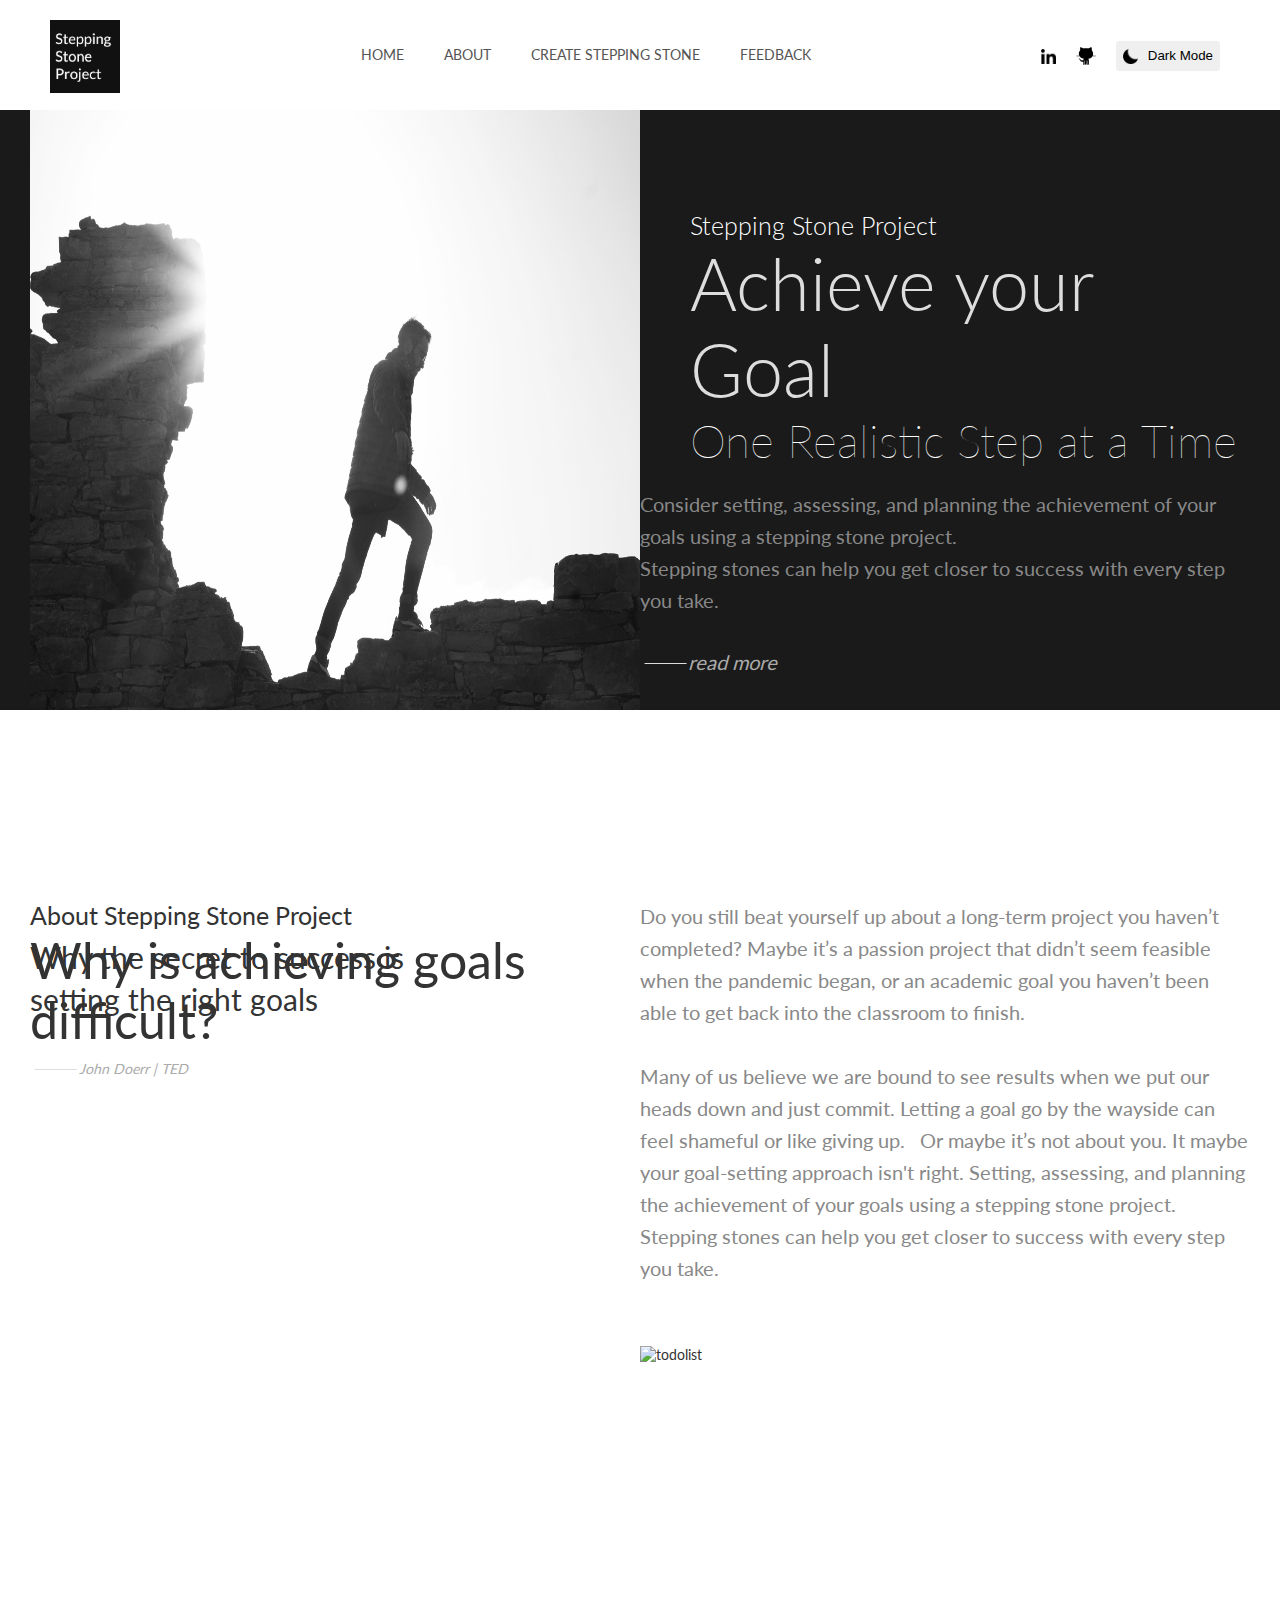
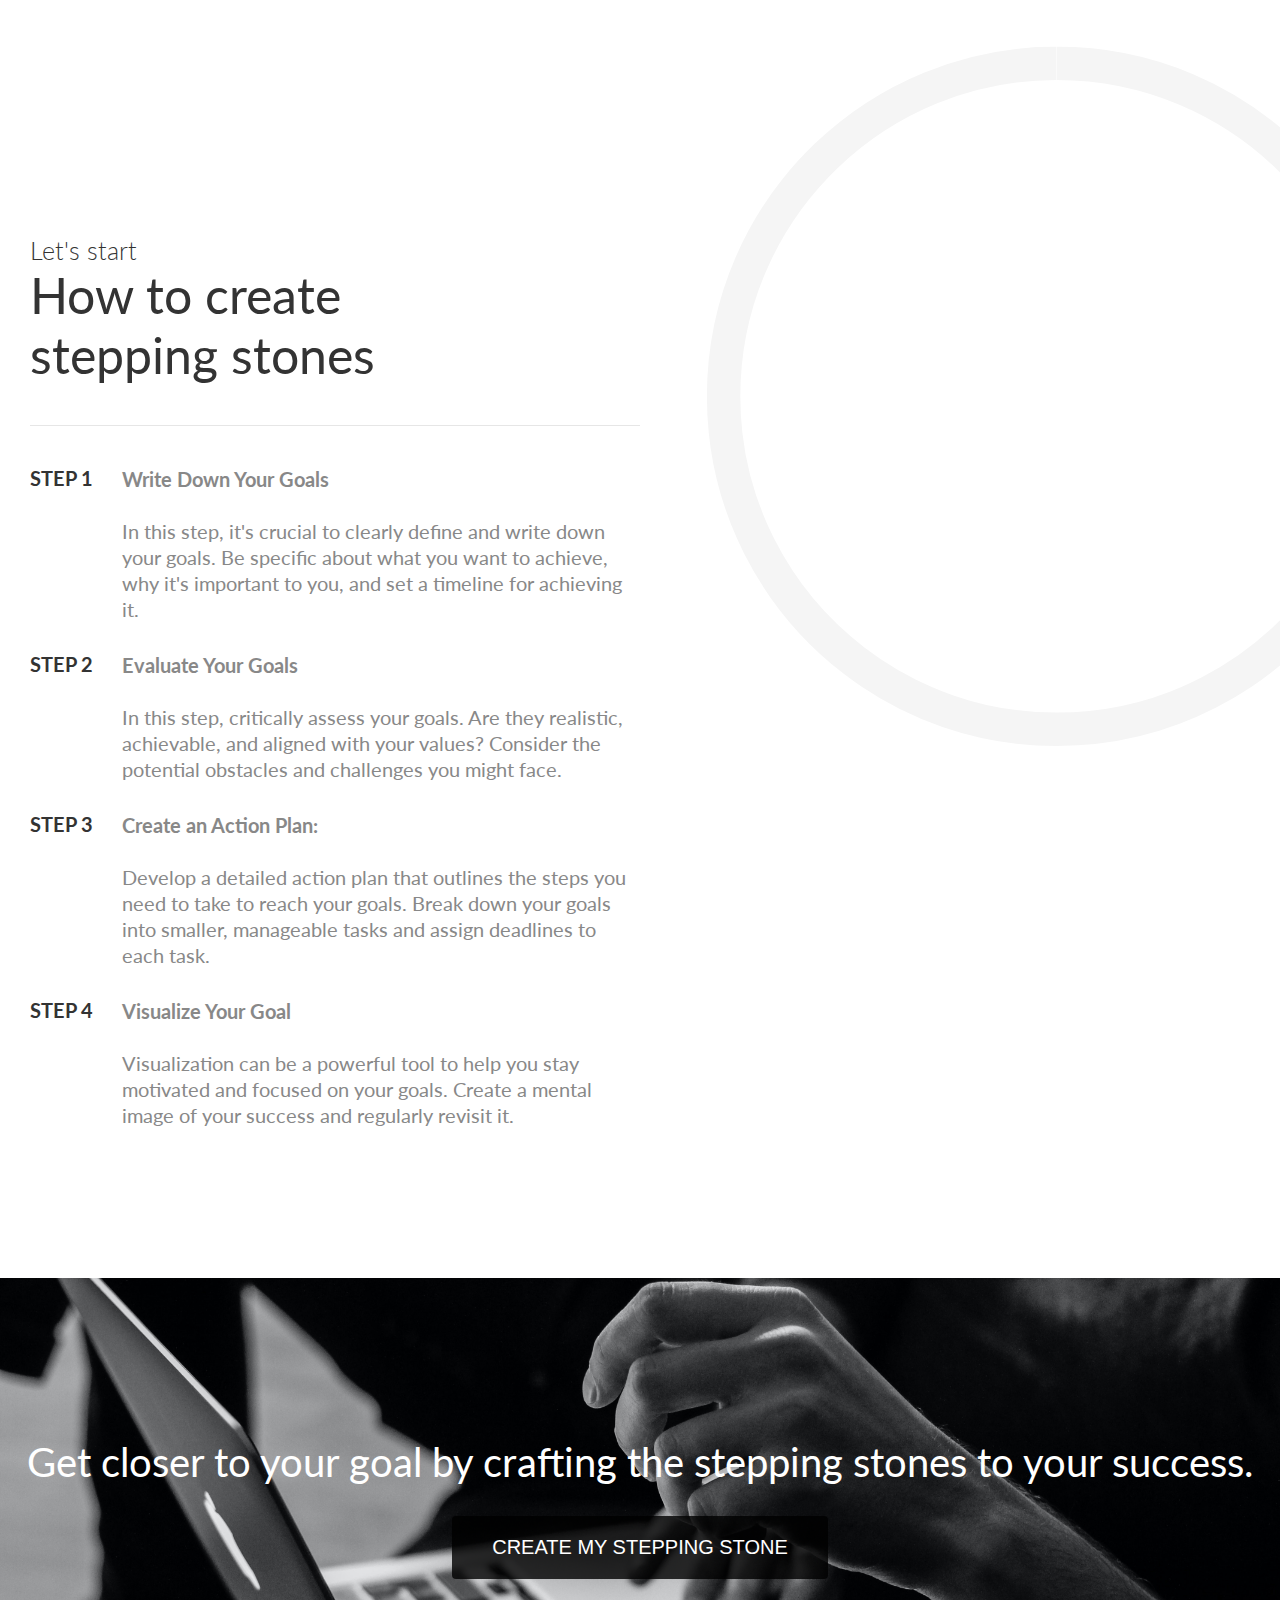
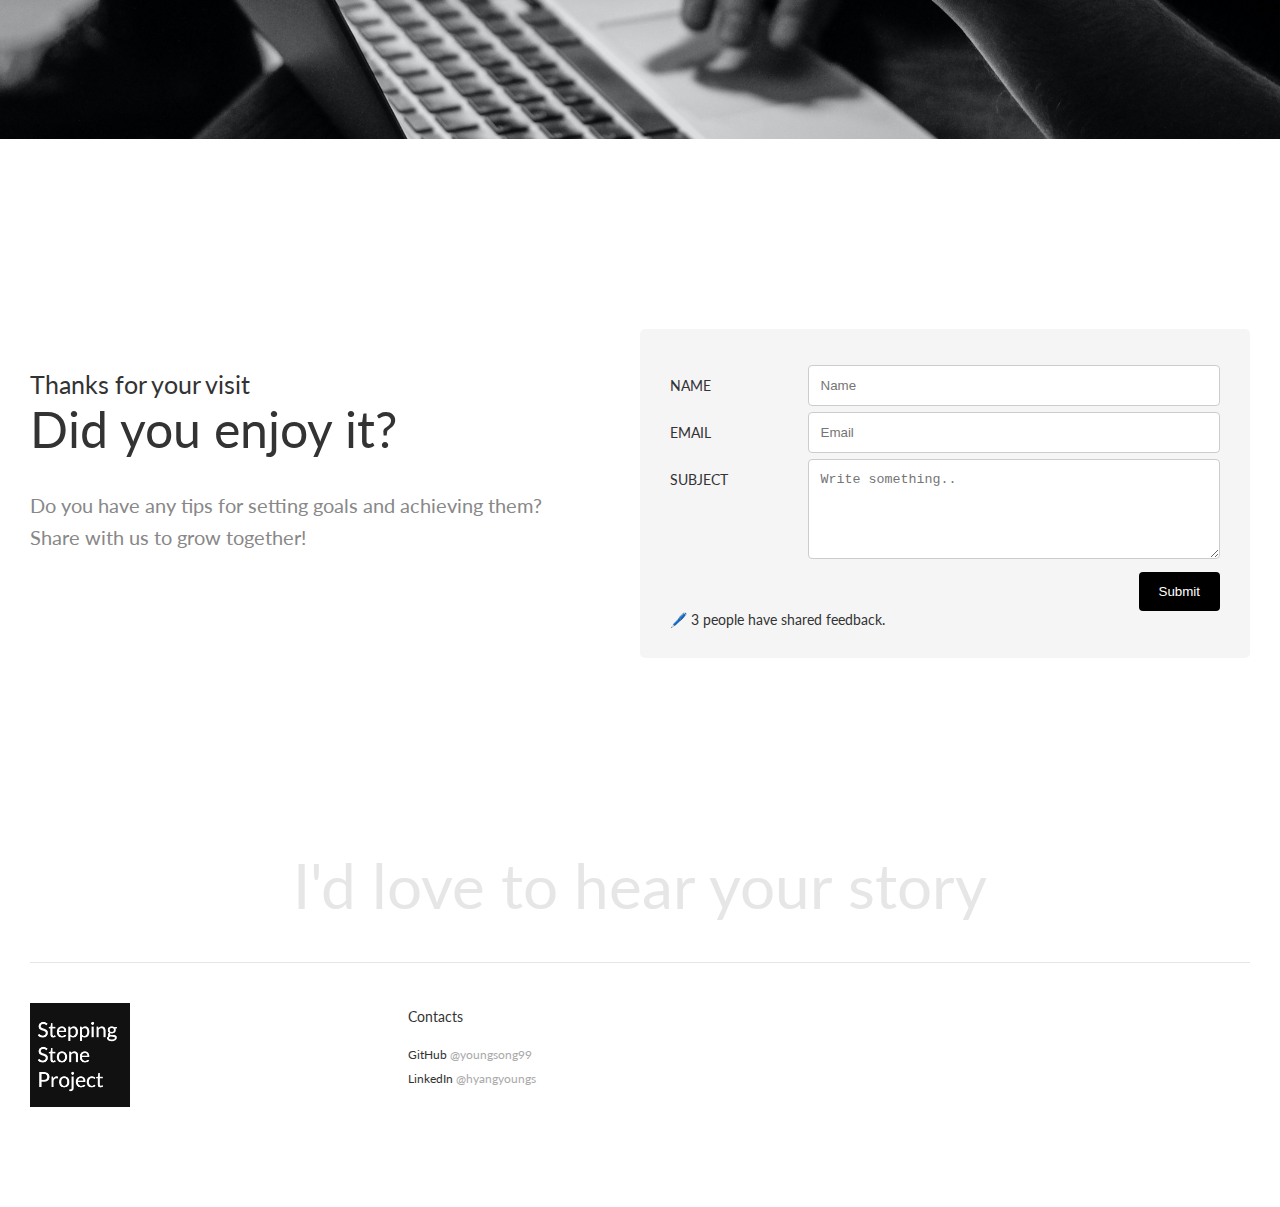
==== index.html @ 335b7ae8 "first commit" ====
<!DOCTYPE html>
<html lang="en">

<head>
    <meta charset="UTF-8">
    <title>Stepping Stone Project</title>
    <!-- CSS -->
    <link rel="stylesheet" href="css/main.css">
    <!-- script -->
    <script src="js/index.js"></script>
</head>

<body>
<div class="wrap">
    <!--header-->
    <header>
        <div class="innerHeader">
            <div class="logo">
                <a href="index.html"><img src="img/logo.png" alt="logo" width="70"></a>
            </div>
            <nav class="mainMenu">
                <span class="bar"></span>
                <ul class="gnb">
                    <li><a href="index.html">HOME</a></li>
                    <li><a href="#about">ABOUT</a></li>
                    <li><a href="#create">CREATE STEPPING STONE</a></li>
                    <li><a href="#feedback">FEEDBACK</a></li>
                </ul>
                <ul class="sns">
                    <li><a href="#"><img id="linkedin" src="img/linkedin.png" alt="linkedIn" width="15"></a></li>
                    <li><a href="#"><img id="github" src="img/git.png" alt="github" width="20"></a></li>
                    <li><a href="#"><button id="theme-button"><img src="img/darkmode.png" alt="darkmode" width="15"><span
                            id="mode-text">Dark Mode </span></button></a></li>
                </ul>
            </nav>
        </div>
    </header>
    <!--contents-->
    <section class="visual">
        <div class="mainImg">
            <p class="img animate" data-animate="motion"><img src="img/mainVisual.jpg" alt="mainImg" height="600"></p>
        </div>
        <div class="mainTxt">
            <h2 class="tit en animate" data-animate="motion">
                <span class="en_s">Stepping Stone Project</span>
                <span class="gray">Achieve your Goal</span>
                <span>One Realistic Step at a Time</span>
            </h2>
            <div class="txt animate" data-animate="motion">
                <p>Consider setting, assessing, and planning the achievement of your goals using a stepping stone project.
                    <br>Stepping stones can help you get closer to success with every step you take.
                </p>
                <p><b><a href="#about" class="moreBtn">read more</a></b></p>
            </div>
        </div>
    </section>
    <section class="service">
        <div id="about"></div>
        <div class="inner">
            <div class="box">
                <h2 class="tit en animate" data-animate="motion">
                    <span class="en_s"><b>About Stepping Stone Project</b></span>
                    <span><b>Why is achieving goals difficult?</b></span>
                </h2>
            </div>
            <div class="box">
                <div class="txt">
                    <p>Do you still beat yourself up about a long-term project you haven’t completed? Maybe it’s a passion
                        project that didn’t seem feasible when the pandemic began, or an academic goal you haven’t been able to
                        get back into the classroom to finish.
                        <br><br>Many of us believe we are bound to see results when we put our heads down and just commit. Letting
                        a goal go by the wayside can feel shameful or like giving up.   Or maybe it’s not about you. It maybe your
                        goal-setting approach isn't right. Setting, assessing, and planning the achievement of your goals using a
                        stepping stone project. Stepping stones can help you get closer to success with every step you take.
                    </p>
                </div>
                <p class="img animate" data-animate="motion"><img src="img/img_02.jpg" alt="todolist" height="950"></p>
            </div>
            <div class="box design">
                <h2 class="tit en animate" data-animate="motion">
                    <span><b>Why the secret to success is <br>setting the right goals</b></span>
                </h2>
                <a href="https://www.youtube.com/embed/L4N1q4RNi9I?si=f7ZIdAKhg1vjDWUr" class="moreBtn">John Doerr | TED</a>
                <p class="img animate" data-animate="motion"><iframe width="560" height="315"
                                                                     src="https://www.youtube.com/embed/L4N1q4RNi9I?si=f7ZIdAKhg1vjDWUr" title="YouTube video player"
                                                                     frameborder="0"
                                                                     allow="accelerometer; autoplay; clipboard-write; encrypted-media; gyroscope; picture-in-picture; web-share"
                                                                     allowfullscreen></iframe></p>
            </div>
        </div>
    </section>
    <section class="journal">
        <div id="create"></div>
        <div class="circleBox animate" data-animate="motion">
            <svg class="svgAni" version="1.1" xmlns="http://www.w3.org/2000/svg" xmlns:xlink="http://www.w3.org/1999/xlink"
                 x="0px" y="0px" width="700px" height="700px" viewBox="0 0 523.421 523.104"
                 enable-background="new 0 0 523.421 523.104" xml:space="preserve">
          <path d="M510.844,261.637
                c0,69.277-28.291,131.946-73.95,177.084c-44.978,44.464-106.809,71.916-175.05,71.916c-55.662,0-107.058-18.264-148.522-49.125
                C52.343,416.126,12.843,343.494,12.843,261.637c0-56.924,19.102-109.387,51.245-151.329
                c45.509-59.381,117.161-97.671,197.755-97.671c70.752,0,134.612,29.51,179.944,76.893
                C484.565,134.242,510.844,194.871,510.844,261.637z" />
        </svg>
        </div>
        <div class="inner">
            <div class="box">
                <h2 class="tit en animate" data-animate="motion">
                    <span class="en_s">Let's start</span>
                    <span><b>How to create <br> stepping stones</b></span>
                </h2>
                <ul>
                    <li>
                        <h3>STEP 1</h3>
                        <p><b>Write Down Your Goals</b><br><br>
                            In this step, it's crucial to clearly define and write down your goals. Be specific about what you want
                            to achieve, why it's important to you, and set a timeline for achieving it.<br>
                    </li>
                    <li>
                        <h3>STEP 2</h3>
                        <p><b> Evaluate Your Goals</b><br><br>
                            In this step, critically assess your goals. Are they realistic, achievable, and aligned with your
                            values? Consider the potential obstacles and challenges you might face.<br>
                    </li>
                    <li>
                        <h3>STEP 3</h3>
                        <p><b> Create an Action Plan:</b><br><br>
                            Develop a detailed action plan that outlines the steps you need to take to reach your goals. Break down
                            your goals into smaller, manageable tasks and assign deadlines to each task.<br>
                    </li>
                    <li>
                        <h3>STEP 4</h3>
                        <p><b> Visualize Your Goal</b><br><br>
                            Visualization can be a powerful tool to help you stay motivated and focused on your goals. Create a
                            mental image of your success and regularly revisit it.</p>
                    </li>
                </ul>
            </div>
            <div class="box">
                <p class="img animate" data-animate="motion"><img src="img/start.jpg" width="500" alt=""></p>
            </div>
        </div>
    </section>
    <section class="customer">
        <h2 class="tit en animate" data-animate="motion"><span><b>Get closer to your goal by crafting the stepping stones
            to your success.</b></span></h2>
        <a href="#"><button class="button black"><span>CREATE MY STEPPING STONE</span></button></a>
    </section>
    <section class="team">
        <div id="feedback"></div>
        <div class="inner">
            <div class="box">
                <h2 class="tit en animate" data-animate="motion">
                    <span class="en_s"><b>Thanks for your visit </b></span>
                    <span><b>Did you enjoy it?</b></span>
                </h2>
                <div class="txt">
                    <p>Do you have any tips for setting goals and achieving them?<br> Share with us to grow together!</p>
                </div>
            </div>
            <div class="box petition-container">
                <div class="container">
                    <form id="sign-petition" title="sign-petition">
                        <div class="row">
                            <div class="col-25">
                                <label for="name">NAME</label>
                            </div>
                            <div class="col-75">
                                <input type="text" id="name" name="name" placeholder="Name">
                            </div>
                        </div>
                        <div class="row">
                            <div class="col-25">
                                <label for="email">EMAIL</label>
                            </div>
                            <div class="col-75">
                                <input type="text" id="email" name="email" placeholder="Email">
                                <span id="email-error" class="error-message"></span>
                            </div>
                        </div>
                        <div class="row">
                            <div class="col-25">
                                <label for="subject">SUBJECT</label>
                            </div>
                            <div class="col-75">
                                <textarea id="subject" name="subject" placeholder="Write something.." style="height:100px"></textarea>
                            </div>
                        </div>
                        <div class="row">
                            <input id="sign-now-button" type="submit" value="Submit">
                        </div>
                    </form>
                    <div class="signatures">
                        <p></p>
                    </div>
                </div>
            </div>
        </div>
    </section>
    <footer>
        <div class="top">
            <h2 class="tit en animate" data-animate="motion">
                <span><b>I'd love to hear your story</b></span>
            </h2>
        </div>
        <div class="bottom en">
            <ul>
                <li><img src="img/logo.png" width="100"></li>
                <li>
                    <b>Contacts</b><br>
                    <b>GitHub</b> @youngsong99<br>
                    <b>LinkedIn</b> @hyangyoungs<br>
                </li>
            </ul>
        </div>
    </footer>
</div>
</body>

</html>
---- css/main.css ----
@charset "UTF-8";
@import url('https://fonts.googleapis.com/css2?family=Lato:wght@100;300;400;700&display=swap');

/*reset*/
* {margin: 0;padding: 0;}
html, body, div, span, applet, object, iframe, h1, h2, h3, h4, h5, h6, p, blockquote, pre, a, abbr, acronym, address, big, cite, code, del, dfn, em, font, img, ins, kbd, q, s, samp, small, strike, strong, sub, sup, tt, var, b, u, i, center, dl, dt, dd, ol, ul, li, fieldset, form, label, legend, table, tbody, tfoot, thead, tr, th, td{margin:0;padding:0;}
h1, h2, h3, h4, h5, h6 {font-weight: 300; font-size: inherit;}
a {color: inherit; text-decoration: inherit;}
img {vertical-align: middle;}
a img {border: none;}
li {list-style: none;}
address, em, i {font-style: normal;}


/*Layout*/
body {font-family: 'Lato', sans-serif; font-size: 14px; color: #333; }
.wrap {overflow: hidden}
.en {font-family:'Lato',sans-serif;}
.en_s {font-family: 'Lato', cursive;}

/*darkMode*/
.dark-mode {
    background-color: #333;
    color: #fff;
}
.dark-mode form{
    color: #000;
}
.dark-mode .signatures{
    color: #000;
}

/*header*/
.innerHeader {max-width: 1720px; height: 110px; line-height: 110px;  margin:auto;}
.innerHeader .logo {float: left; margin-left: 20px;}
.innerHeader .logo a{display: block; width: 100%; height: 100%;}

/*gnb + sns*/
.innerHeader .mainMenu {float: right; overflow: hidden; position: relative;}
span.bar {position: absolute; left: 0; bottom: 40px; width:0; height: 3px; background: #e7e7e7; transition: all 0.4s; }

/*gnb*/
.innerHeader .mainMenu .gnb {float: left;}
.innerHeader .mainMenu .gnb li {float: left; margin:0 20px;}
.innerHeader .mainMenu .gnb li a {display: block; width: 100%; height: 100%; color:#555;}
.dark-mode .innerHeader .mainMenu .gnb li a {display: block; width: 100%; height: 100%; color:#fff;}
#theme-button {padding: 7px; border-radius:3px }
#theme-button img {margin-right: 10px;}


/*sns*/
.innerHeader .mainMenu .sns {float: left; margin-left: 300px; margin-right: 20px;}
.innerHeader .mainMenu .sns li {float: left;}
.innerHeader .mainMenu .sns li a {display: block; width: 100%; height: 100%; padding: 0 10px;}

/*section.visual*/
section.visual {max-width: 1720px; margin: auto; overflow: hidden; background-color: #1a1a1a; color: #fff;}
section.visual .mainImg {float: left; width: 50%;}
section.visual .mainImg img{width: 100%;}
section.visual .mainTxt {float: left; width: 50%; margin-top: 180px; }
section.visual .mainTxt .tit {font-size: 48px; padding-left: 50px}
section.visual .mainTxt .txt {padding: 50px 0 0 50px;}

/*타이틀, 텍스트, 더보기 버튼 공통 클래스*/
.tit {font-size: 50px; line-height: 1.2; font-weight: lighter;}
.tit span {display: block;}
.tit span b{font-weight: normal;}
.tit span.en_s {font-size: 25px; font-weight: 300;}
.tit span.gray {color:#ddd; font-size: 72px; font-weight: 300;}
.txt p{color: #888; line-height: 1.6; margin-bottom: 10px; font-size: 20px}
.txt p b {font-weight: normal;}
.moreBtn {display: inline-block; color: #aaa; position: relative; padding-left: 45px; margin-top: 20px; transform: skewX(-15deg) translateX(5px); transition: all 0.15s;}
.moreBtn:before {content: ''; width: 42px; height: 1px; background: #ddd; position: absolute; left: 0; top:54%;}
.moreBtn:hover, .moreBtn:focus {transform: skewX(0deg) translateX(0px); font-weight: bold; transition: all 0.3s;}

/*button */
button {border: none; padding: 2px}
.black {color:white; background-color: rgb(0,0,0,0.8); padding: 20px 40px; margin-top: 20px; border-radius: 4px; border:none; font-size: 20px;}
.button span {
    cursor: pointer;
    display: inline-block;
    position: relative;
    transition: 0.5s;
}

.button span:after {
    content: '\00bb';
    position: absolute;
    opacity: 0;
    top: 0;
    right: -20px;
    transition: 0.5s;
}

.button:hover span {
    padding-right: 25px;
}

.button:hover span:after {
    opacity: 1;
    right: 0;
}

/* form */
input[type=text], select, textarea{
    width: 100%;
    padding: 12px;
    border: 1px solid #ccc;
    border-radius: 4px;
    box-sizing: border-box;
    resize: vertical;
}


/* Style the label to display next to the inputs */
label {
    padding: 12px 12px 12px 0;
    display: inline-block;
}

/* Style the submit button */
input[type=submit] {
    background-color: black;
    margin-top: 10px;
    color: white;
    padding: 12px 20px;
    border: none;
    border-radius: 4px;
    cursor: pointer;
    float: right;
}

/* Style the container */
.container {
    border-radius: 5px;
    background-color: #f5f5f5;
    padding: 30px;
}

/* Floating column for labels: 25% width */
.col-25 {
    float: left;
    width: 25%;
    margin-top: 6px;
}

/* Floating column for inputs: 75% width */
.col-75 {
    float: left;
    width: 75%;
    margin-top: 6px;
}

/* Clear floats after the columns */
.row:after {
    content: "";
    display: table;
    clear: both;
}

/* Responsive layout - when the screen is less than 600px wide, make the two columns stack on top of each other instead of next to each other */
@media screen and (max-width: 600px) {
    .col-25, .col-75, input[type=submit] {
        width: 100%;
        margin-top: 0;
    }
}

/*error modal*/
.modal {
    display: none;
    position: fixed;
    z-index: 1;
    left: 0;
    top: 0;
    width: 100%;
    height: 100%;
    background-color: rgba(0,0,0,0.4);
}

.modal-content {
    background-color: #fefefe;
    margin: 15% auto;
    padding: 20px;
    border: 1px solid #888;
    width: 80%;
}

.close {
    color: #aaa;
    float: right;
    font-size: 28px;
    font-weight: bold;
}

.close:hover,
.close:focus {
    color: black;
    text-decoration: none;
    cursor: pointer;
}





/*section안에  .inner(공통 넓이 가이드) .box(플루트)*/
section .inner {width: 1320px; margin:auto; overflow: hidden;}
section .inner .box {float: left; width: 50%;}

/*section.journal*/
section.journal {position: relative; padding: 190px 0 120px;}
section.journal .scroll {text-transform: uppercase; position:absolute; left: 50%;transform: translateX(-50%); top:-20px; font-size: 10px;letter-spacing: 5px; writing-mode: vertical-rl; padding-top: 90px; }
section.journal .scroll:before {content: ''; position: absolute; height: 75px; width: 1px; background: #333; top:0; left: 6px;}
section.journal .inner .box .img {padding-top: 100px; float:right;}
section.journal .inner .box .tit {margin-bottom: 40px;}
section.journal .inner .box ul {border-top: 1px solid #e6e6e6; padding-top: 40px;}
section.journal .inner .box ul li {margin-bottom: 30px; overflow: hidden;}
section.journal .inner .box ul li h3{ float: left; width: 15%; font-size: 20px; font-weight: bold;}
section.journal .inner .box ul li p {float: left; width: 85%; color: #888; font-size: 20px; line-height: 130%}

/*section.service*/
section.service {padding: 190px 0;}
section.service .inner {}
section.service .inner .box .img {margin-top: 60px;}
section.service .inner .box.design {width: 45%; margin-top: -40%; padding-top: 60px; border-top: 1px solid #c4e5ea;}
section.service .inner .box.design .tit {font-size: 30px; line-height: 1.4;margin-bottom: 20px;}

/*section.customer*/
section.customer {padding: 160px; text-align: center; background: url(../img/img_04.jpg) no-repeat center/cover; }
section.customer .tit {color: #fff; font-size: 40px; margin-bottom: 10px;}
section.customer .txt {color:#777;}

/*section.team*/
section.team {padding: 190px 0; position: relative;}
section.team .inner .box.left {text-align: right; padding-right: 80px; box-sizing: border-box;}
section.team .inner .box .tit {margin-top:40px; }
section.team .inner .box .img{margin-top: 100px;}
section.team .inner .box .txt {margin: 30px 0;}

/*footer*/
.dark-mode footer { color: #fff}
footer {width: 1320px; margin: auto;}
footer .top .tit {color: #e6e6e6; font-size: 62px; text-align: center; margin-bottom: 40px;}
footer .bottom {border-top: 1px solid #e6e6e6; padding: 40px 0 100px;}
footer .bottom ul {overflow: hidden;}
footer .bottom ul li {float: left; width: 23%; color: #aaa; font-size: 12px; line-height: 2;}
.dark-mode footer .bottom ul li {float: left; width: 23%; color: #fff; font-size: 12px; line-height: 2;}
footer .bottom ul li:nth-child(1) {width: 31%; font-size: 28px; color: #000; line-height: 1.1;}
.dark-mode footer .bottom ul li:nth-child(1) {width: 31%; font-size: 28px; color: #fff; line-height: 1.1;}
footer .bottom ul li b{color: #333; font-weight: normal;}
.dark-mode footer .bottom ul li b{color: #ccc; font-weight: normal;}
footer .bottom ul li b:nth-child(1) { display: inline-block; margin-bottom: 12px; font-size: 14px; color:#333;}
.dark-mode footer .bottom ul li b:nth-child(1) { display: inline-block; margin-bottom: 12px; font-size: 14px; color:#fff;}

/*circleBox SVG*/
.circleBox  {display: block; transform: rotate(-90deg);}
.circleBox .svgAni path {fill:none; stroke: #f5f5f5; stroke-width: 25; stroke-dasharray:1564; stroke-dashoffset: 0; }
section.journal .circleBox {width:700px; position:absolute; right: 13%; top:100px; z-index: -1;}
section.team .circleBox {width:700px; position:absolute; top:-50px; left: 20%; z-index: -1;}

/*SVG 애니메이션*/
.circleBox.motion .svgAni path {animation-name : dash; animation-duration: 1.5s;}
@keyframes dash {0% {stroke-dashoffset: 1564;} 100%{stroke-dashoffset: 0;}}

/*공통 .tit 애니메이션 */
.tit.motion span{transform: translate3d(0,0,0)skewY(0deg);overflow: hidden;}
.tit.motion span b{display:block; animation-name: textAni; animation-duration: 1.3s;}
@keyframes textAni {
    0%{opacity: 0;}
    30%{opacity: 0; transform: translate3d(0,40px,0)skewY(8deg); transform-origin: top left;}
}

/*visual .txt애니*/
.txt.motion p {transform: translate3d(0,0,0)skewY(0deg); overflow: hidden;}
.txt.motion p b { display: block; animation-name: textAni; animation-duration:2s; }

/*이미지 애니메이션*/
.img.motion {position: relative; animation-name: imgAni; animation-duration: 1s;}
@keyframes imgAni {
    0%{transform: translateY(50px);}
}
.img.motion:after {content: ''; width: 100%; height: 0%; background: #fff; position: absolute; top:0; left: 0; animation-name: mask; animation-duration: 1.2s;}
@keyframes mask {
    0%{height: 90%;}
}

section.team .img.motion:after {display: none;}

/*section.service 배경색 애니*/
body{transition: all 0.4s;}
body.on { background: #e8fcff; transition: all 0.4s;}
section.service .img.motion:after { background: #e8fcff; }


/*menuOpen*/
.menuOpen button:focus {outline: none;}
.menuOpen button.open {background:none; border:none; position: fixed; z-index: 100; right:0; top:50%; transform: translateY(-50%); padding: 30px 22px;box-sizing: border-box;}
.menuOpen button.open:before {content: ''; width: 100%; height: 100%; background: #f5f5f5; position: absolute; right: -100px; top:0; z-index: -1; transition: all 0.5s;}
.menuOpen button.open:hover:before, .menuOpen button.open:focus:before {right: 0; cursor: pointer}
.menuOpen .menuWrap {width: 100%; height: 100vh; position: fixed; top:0; right: 0; z-index: 100; background: #eee;}
.menuOpen .menuWrap .tit {color: #ccc; position: absolute; top:50%; transform: translateY(-50%);left: 25%;font-size: 60px;}
.menuOpen .menuWrap .tit li a {display: inline-block; margin-bottom: 20px; position: relative; transition: all 0.3s;}
.menuOpen .menuWrap .tit li a:hover, .menuOpen .menuWrap .tit li a:focus {transform: translateX(30px); color: #333;}
.menuOpen .menuWrap .tit li a:after {content: ''; width: 0%; height: 2px; background: #333;position: absolute; left: 0; bottom: -5px; transition: all 0.3s;}
.menuOpen .menuWrap .tit li a:hover:after , .menuOpen .menuWrap .tit li a:focus:after {width: 100%;}

/*close버튼*/
.menuOpen .menuWrap .close:nth-child(1) {position:absolute;top:50%; transform: translateY(-50%); left:30px; }
.menuOpen .menuWrap .close.en {position: absolute; right: 50px; top:50px;font-size: 25px; border-bottom: 1px solid #888; color: #888;}

/*.menuOpen 열기작성*/
/*1.js.파일을 작성부터 합니다. 2..on클래스만들기*/
.menuOpen .menuWrap {width: 0%; transition: all 0s; transform: skewY(40deg); opacity: 0;}
.menuOpen .menuWrap.on {width: 100%; transform: skewY(0deg); transition: all 0.5s; opacity: 1; }

/*ul li애니*/
.menuOpen .menuWrap ul {display: none;}
.menuOpen .menuWrap.on ul {display: block;}

/*메뉴열었을 때 동그라미*/
.menuOpen .menuWrap.on:before {content: ''; width: 700px; height: 700px; background: #fff; position: absolute; top: 50%; transform: translateY(-50%); left: 30%; border-radius: 100%;}
.menuOpen .menuWrap.on:before {animation-name: menuWrap2; animation-duration: 1.8s;}
@keyframes menuWrap2{
    0%{opacity: 0;}
    40%{opacity: 0; transform: translateY(-50%) scale(0.5);}
}

/*반응형웹제작*/

/*pc모드*/
@media screen and (max-width:1720px){ /*1720px~1401px사이*/
    .innerHeader {max-width: 100%; padding: 0 30px; box-sizing: border-box;}
    .innerHeader .mainMenu .sns {margin-left: 200px;}
    section.visual {max-width: 100%; padding: 0 30px; box-sizing: border-box;}
    section.visual .mainTxt {margin-top: 150px;}
    section.visual .mainTxt .tit {font-size: 62px;}
}

/*1024 테블릿모드*/
@media screen and (max-width:1400px){/*1400px~1024px사이*/
    section.visual .mainTxt {margin-top: 100px;}
    section.visual .mainTxt .tit {font-size: 46px;}
    section.visual .mainTxt .txt{padding: 20px 0px 0px 0px;}
    section .inner{width: 100%; padding: 0 30px; box-sizing: border-box;}
    .img img {width:100%;}
    /*section.journal{overflow: hidden;}*/
    section.journal .scroll{display: none;}
    section.journal .circleBox{ right: -10%; top:0;}
    section.journal .inner .box .img{width: 90%;}
    section.customer {padding: 160px 0;}
    footer {width: 100%; padding: 0 30px; box-sizing: border-box;}
}

/*1024 이하 테블렛*/
@media screen and (max-width:1000px){/*768px 까지*/
    .innerHeader {height: 80px; line-height: 80px;}
    .innerHeader .mainMenu{width: 0; height: 0; opacity: 0; display: none;}
    .menuOpen button.open{position: absolute; top: 0; transform: none; width: 70px; height: 80px; padding: 0; line-height: 80px;}
    .menuOpen button.open:before {display: none;}
    section.visual .mainImg {width: 100%; float: none;}
    section.visual .mainImg img {width: 100%;}
    section.visual .mainTxt{width: 100%; float: none; margin-top: 50px;}
    section .inner .box {float: none; width: 100%;}
    section.journal{padding: 80px 0;}
    section.journal .circleBox {top:200px;}
    section.journal .inner .box .img {margin: 0 auto 50px; padding-top: 0; width: 80%; }
    section.service {padding: 80px 0;}
    section.service .txt {margin-top: 20px;}
    section.service .inner .box.design {margin-top: 50px; width: 100%;}
    section.service .inner .box .img { margin: 50px auto 0; width:90%;}
    section.service .inner .box .img {width: 70%; }
    section.service .inner .box.design .img {width: 70%; margin:50px 0 0;}
    section.service .img.motion:after {background: #fff;}
    section.service .inner .box.design .tit {font-size: 35px;}
    section.customer{padding: 120px 0;}
    section.customer .tit {font-size: 30px;}
    section.team{padding: 80px 0; overflow: hidden}
    section.team .circleBox {left: 15%;}
    section.team .inner .box.left {padding-right: 0; overflow: hidden;}
    section.team .inner .box .img{margin-top: 50px; width: 70%; float: right; clear: both;}
    section.team .inner .box:nth-child(2) .img {width: 100%; margin: 50px 0;}
    section.team .inner .box .tit {margin-top: 0; clear: both;}
    section.team .inner .box.left .moreBtn {float: right; margin-right: 5px;}
    footer .bottom ul li:nth-child(1) {width: 100%; margin-bottom: 30px;}
    footer .bottom ul li {width: 33.3333%;}
}

/*모바일해상도 767px*/
@media screen and (max-width:767px){
    body{font-size: 13px;}
    .innerHeader {height: 60px; line-height: 60px; padding: 0 20px;}
    .menuOpen button.open {height: 60px;  line-height: 60px; width:52px;}
    .menuOpen button.open img {height: 38px;}
    .menuOpen .menuWrap .tit {font-size: 35px; left: 20px;}
    .menuOpen .menuWrap .close:nth-child(1) {top:20px; left: 20px; transform: none;}
    .menuOpen .menuWrap .close.en {display: none;}
    .menuOpen .menuWrap.on:before {left: 20%;}
    section.visual{padding: 0 20px;}
    .tit {font-size: 30px;}
    section.visual .mainTxt .tit {font-size: 31px;}
    .tit span.en_s {font-size: 18px;}
    .txt {text-align: justify;}
    .moreBtn{font-size: 12px;}
    section .inner {padding: 0 20px;}
    section.journal {padding: 50px 0;}
    section.journal .circleBox {top:15%; right: -4%;}
    section.journal .inner .box .img {width: 100%; margin-bottom: 30px;}
    section.journal .inner .box .tit {margin-bottom: 20px;}
    section.journal .inner .box ul {padding-top: 20px;}
    section.journal .inner .box ul li {margin-bottom: 20px;}
    section.journal .inner .box ul li h3 {width: 100%; margin-bottom: 10px;}
    section.journal .inner .box ul li p {font-size: 12px; width: 100%;}
    section.journal .inner .box .moreBtn {margin-left: 0;}
    section.service {padding: 50px 0;}
    section.service .inner .box .img {width: 100%; margin-top: 30px;}
    section.service .inner .box.design .img {width: 100%;}
    section.service .inner .box .img.motion:after {background: #e8fcff;}
    section.service .inner .box.design .img.motion:after {background: #fff;}
    section.service .inner .box.design {padding-top: 50px;}
    section.service .inner .box.design .tit {font-size: 25px; margin-bottom: 10px;}
    section.customer {padding: 20px 20px;}
    section.customer .tit {font-size: 25px;}
    section.team {padding: 20px 0;}
    section.team .circleBox {left: 4%;}
    section.team .inner .box .txt {margin: 30px 0 10px;}
    section.team .inner .box .img {margin-top: 30px;}
    section.team .inner .box:nth-child(2) .img {margin: 30px 0;}
    footer {padding: 0 20px;}
    footer .top .tit {font-size: 31px; padding-bottom: 30px;}
    footer .bottom ul li:nth-child(1) {font-size: 20px;}
    footer .bottom ul li {width: 100%; margin-bottom: 12px;}
    footer .bottom ul li b:nth-child(1) {font-size: 13px;}

}

/*320모바일*/
@media screen and (max-width:320px) {
    body{font-size: 12px;}
    .tit span.en_s {font-size: 16px;}
    section.visual .mainTxt .tit, .tit,footer .top .tit {font-size: 27px;}
    .menuOpen .menuWrap .tit {font-size: 27px;}
    section.journal .inner .box ul li h3 {font-size: 14px;}
    section.service .inner .box.design .img.motion:after {background: #e8fcff;}
    section.service .inner .box.design .tit {font-size: 22px;}
    .moreBtn {font-size: 11px;}
}
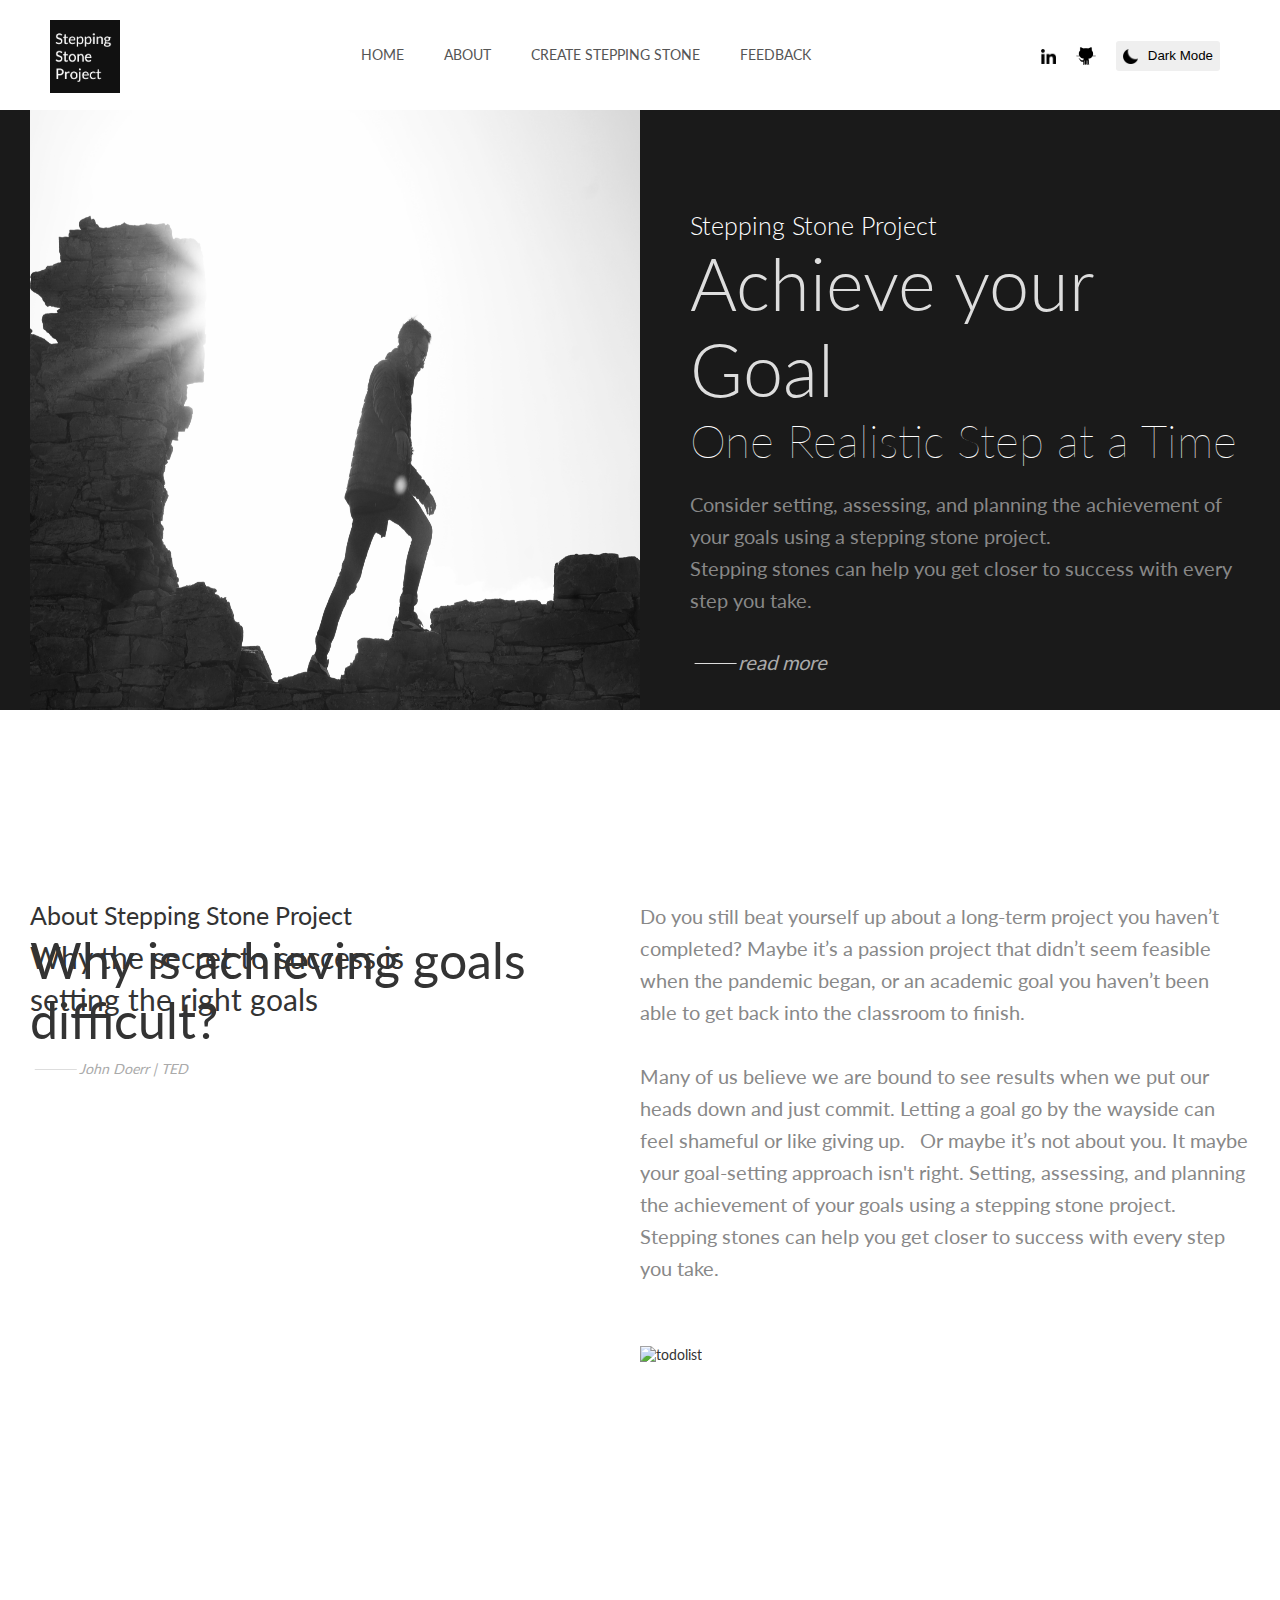
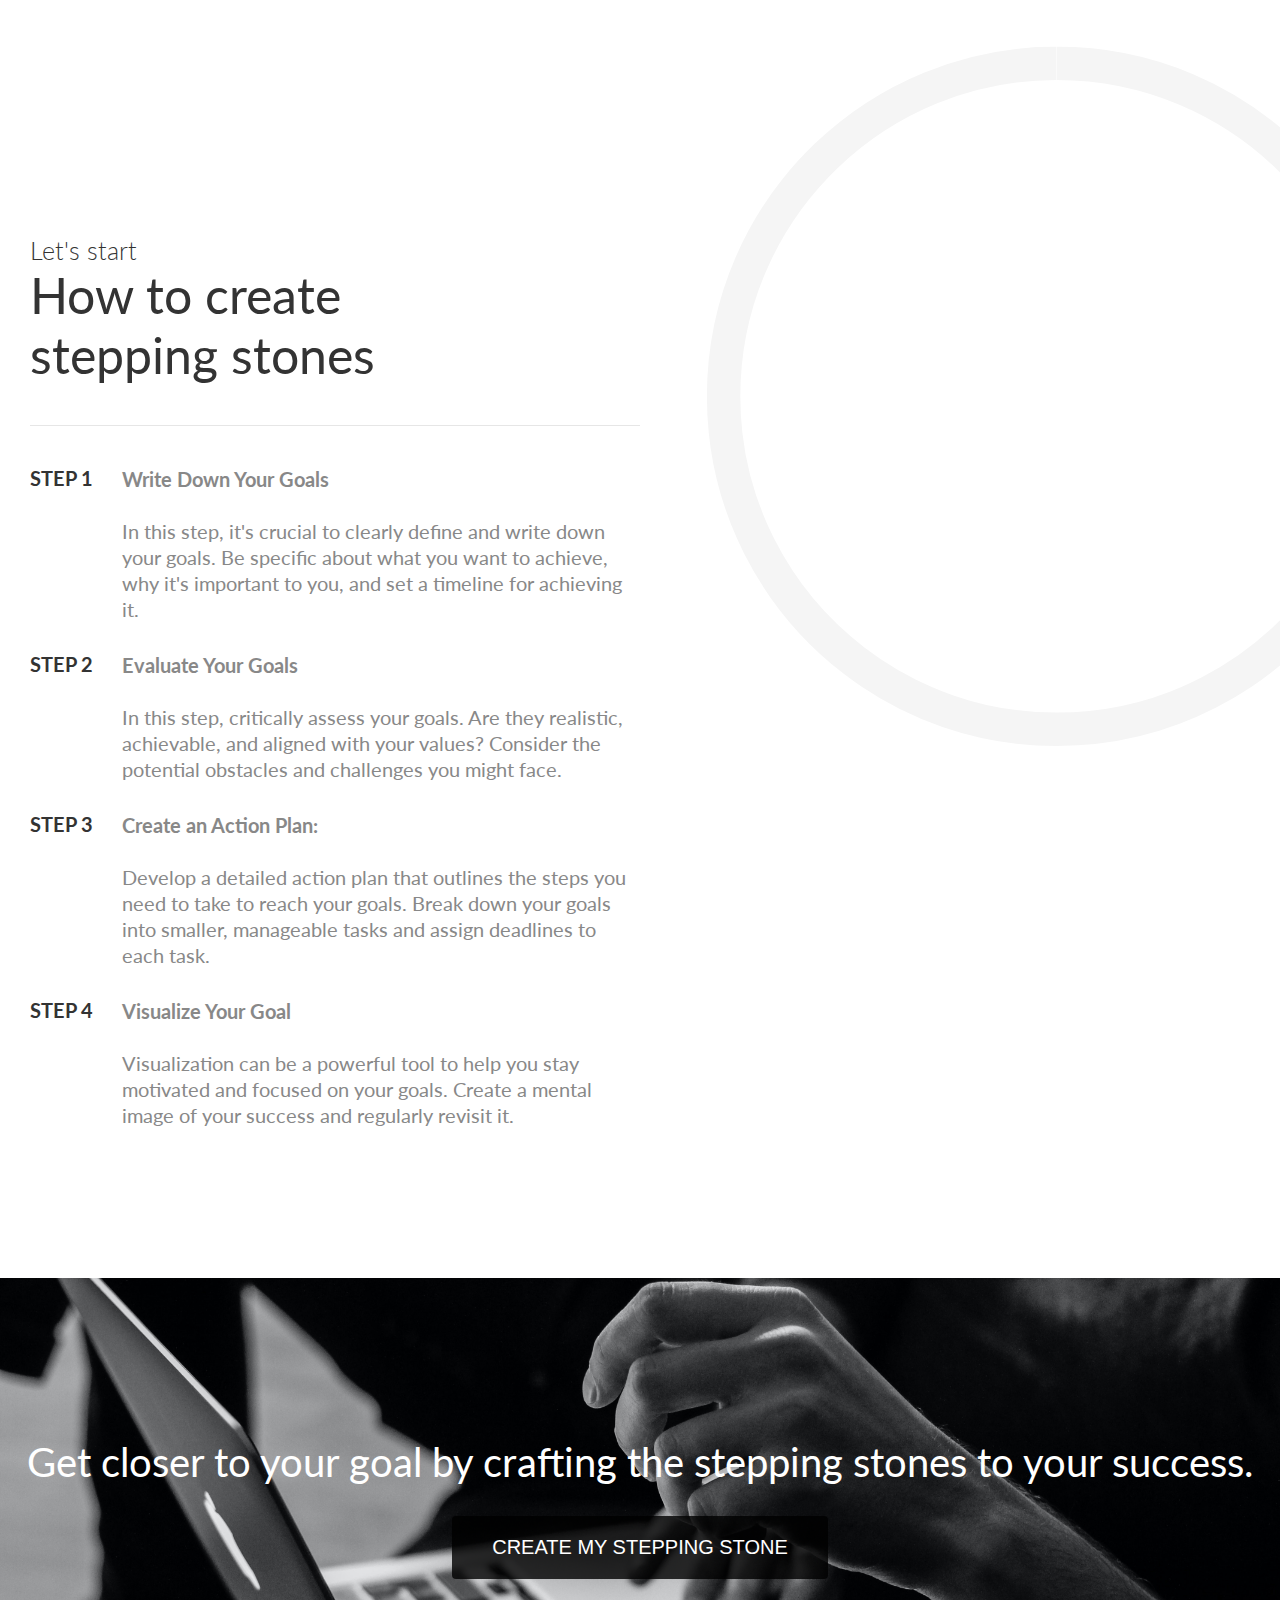
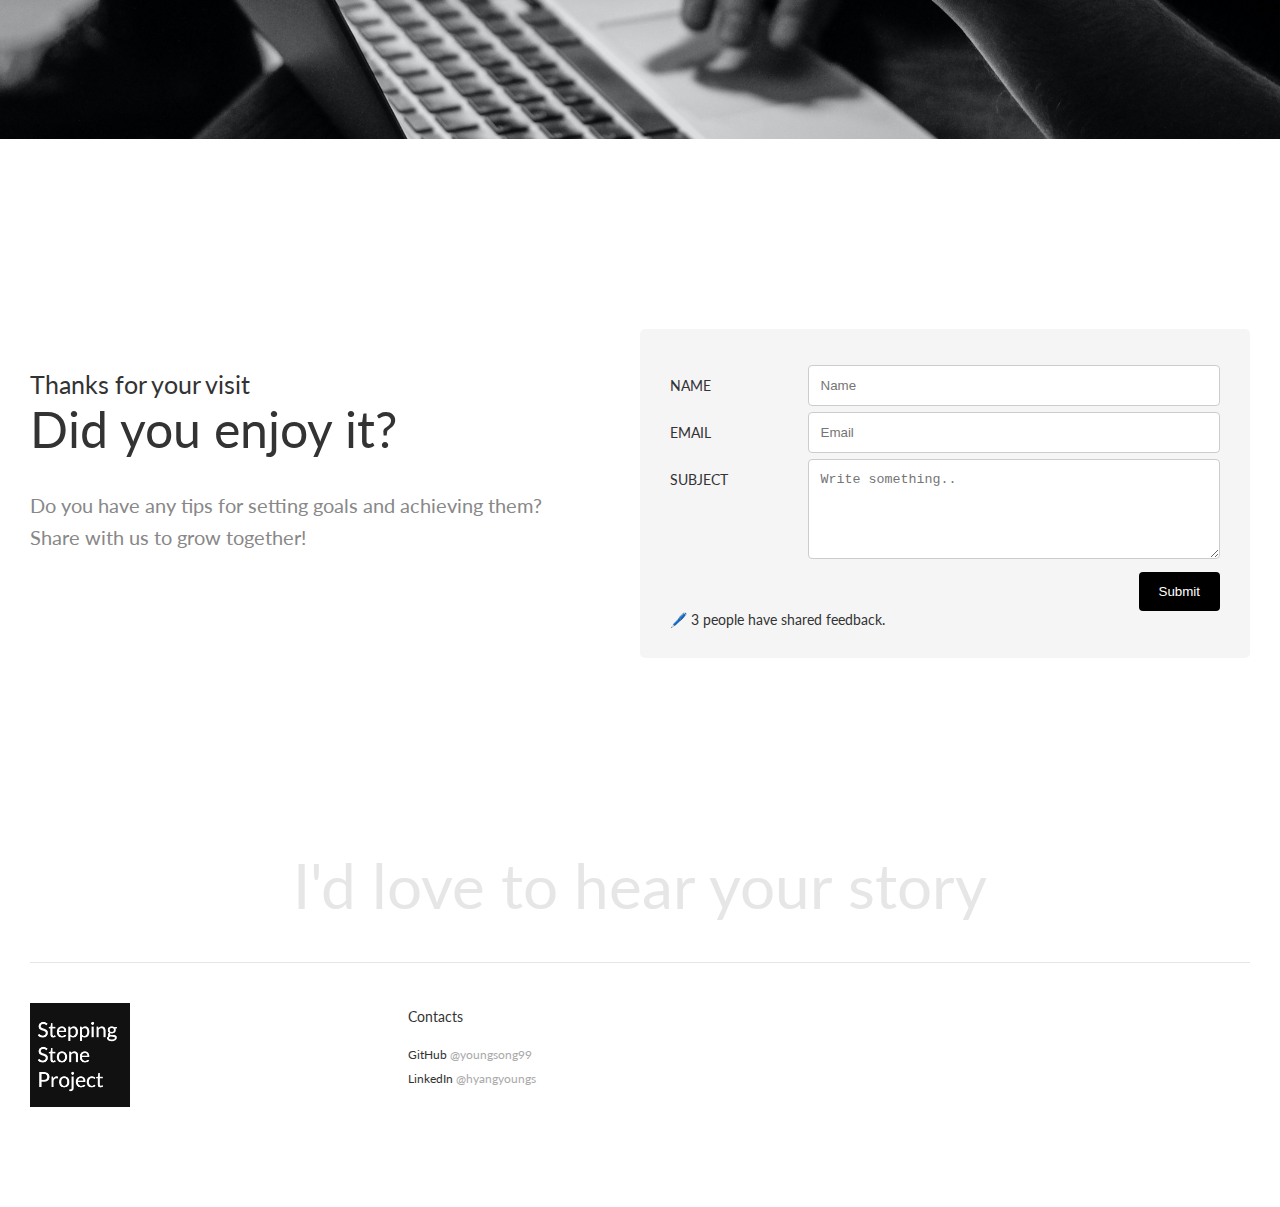
==== commit 8cdd044c: "fix: hero section margin" ====
--- a/index.html
+++ b/index.html
@@ -46,7 +46,7 @@
                 <span class="gray">Achieve your Goal</span>
                 <span>One Realistic Step at a Time</span>
             </h2>
-            <div class="txt animate" data-animate="motion">
+            <div class="txt">
                 <p>Consider setting, assessing, and planning the achievement of your goals using a stepping stone project.
                     <br>Stepping stones can help you get closer to success with every step you take.
                 </p>
--- a/css/main.css
+++ b/css/main.css
@@ -341,7 +341,7 @@
 @media screen and (max-width:1400px){/*1400px~1024px사이*/
     section.visual .mainTxt {margin-top: 100px;}
     section.visual .mainTxt .tit {font-size: 46px;}
-    section.visual .mainTxt .txt{padding: 20px 0px 0px 0px;}
+    section.visual .mainTxt .txt{padding: 20px 0px 0px 50px;}
     section .inner{width: 100%; padding: 0 30px; box-sizing: border-box;}
     .img img {width:100%;}
     /*section.journal{overflow: hidden;}*/
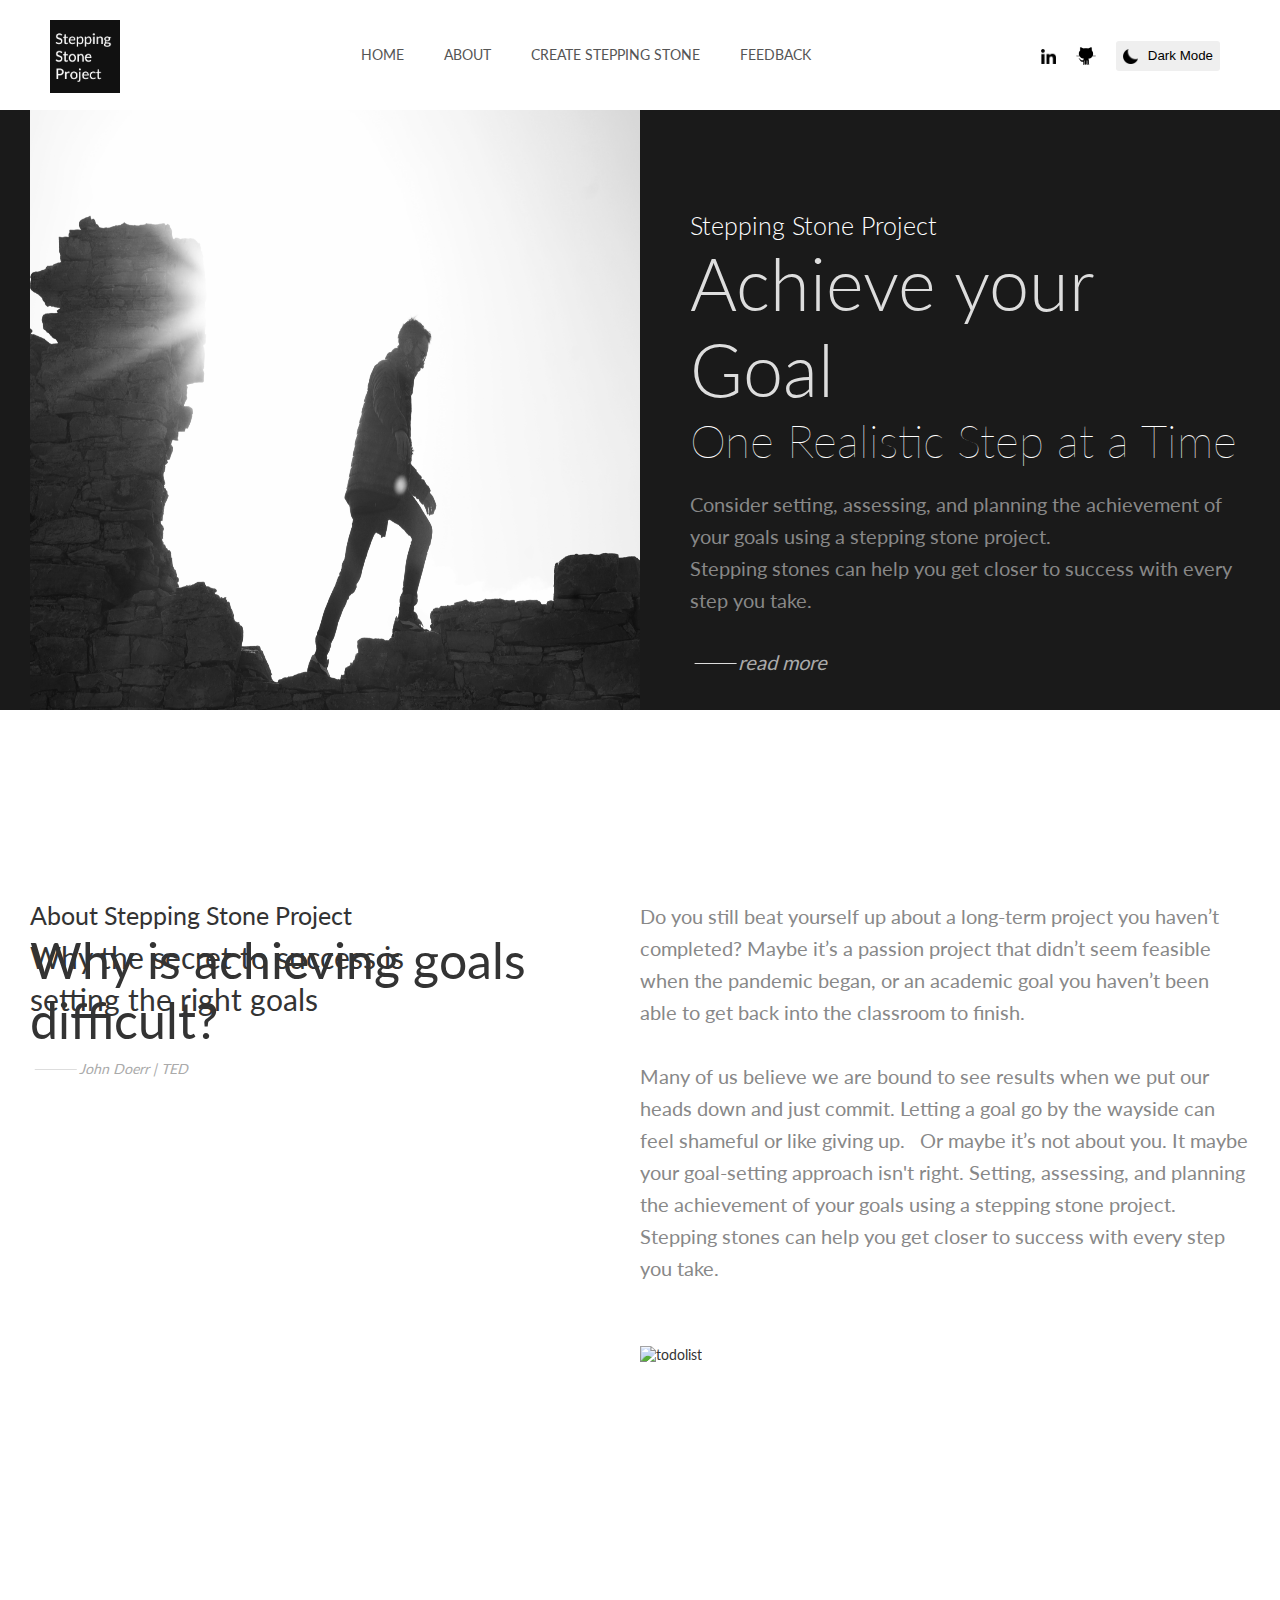
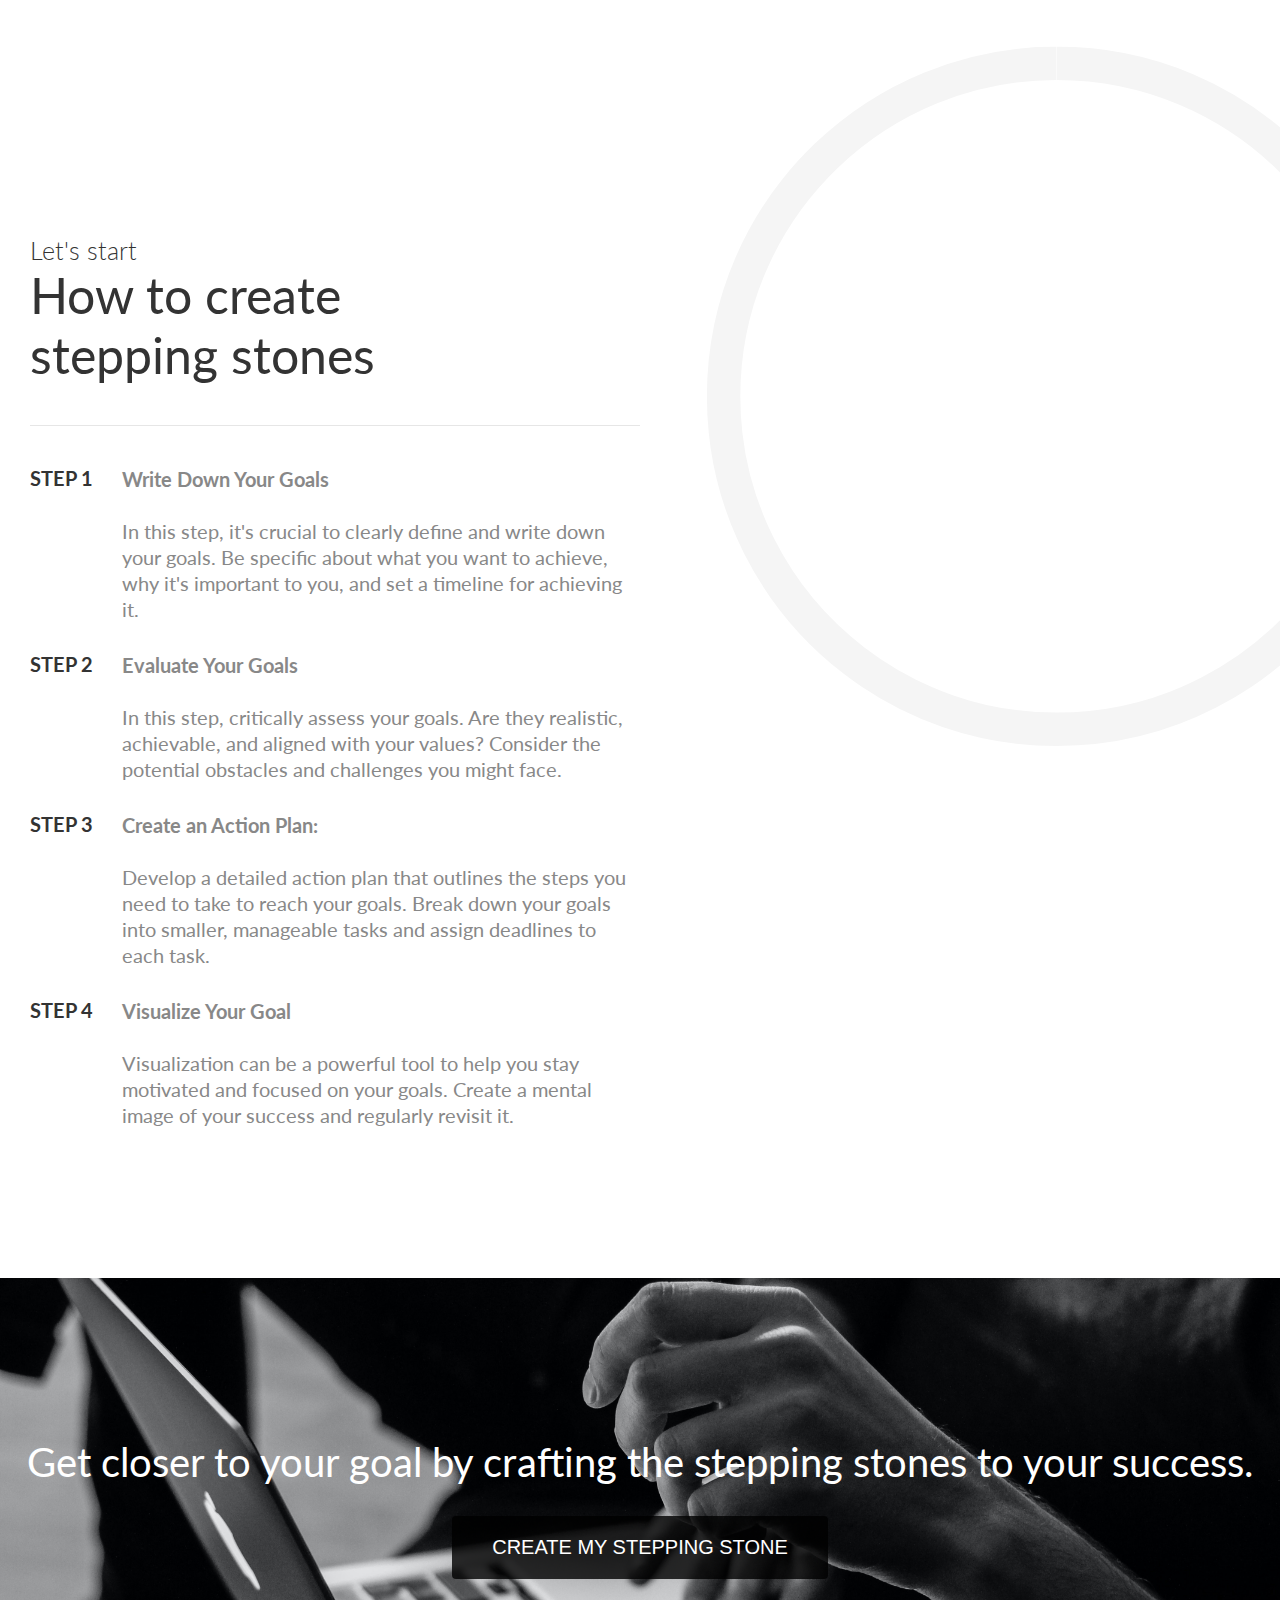
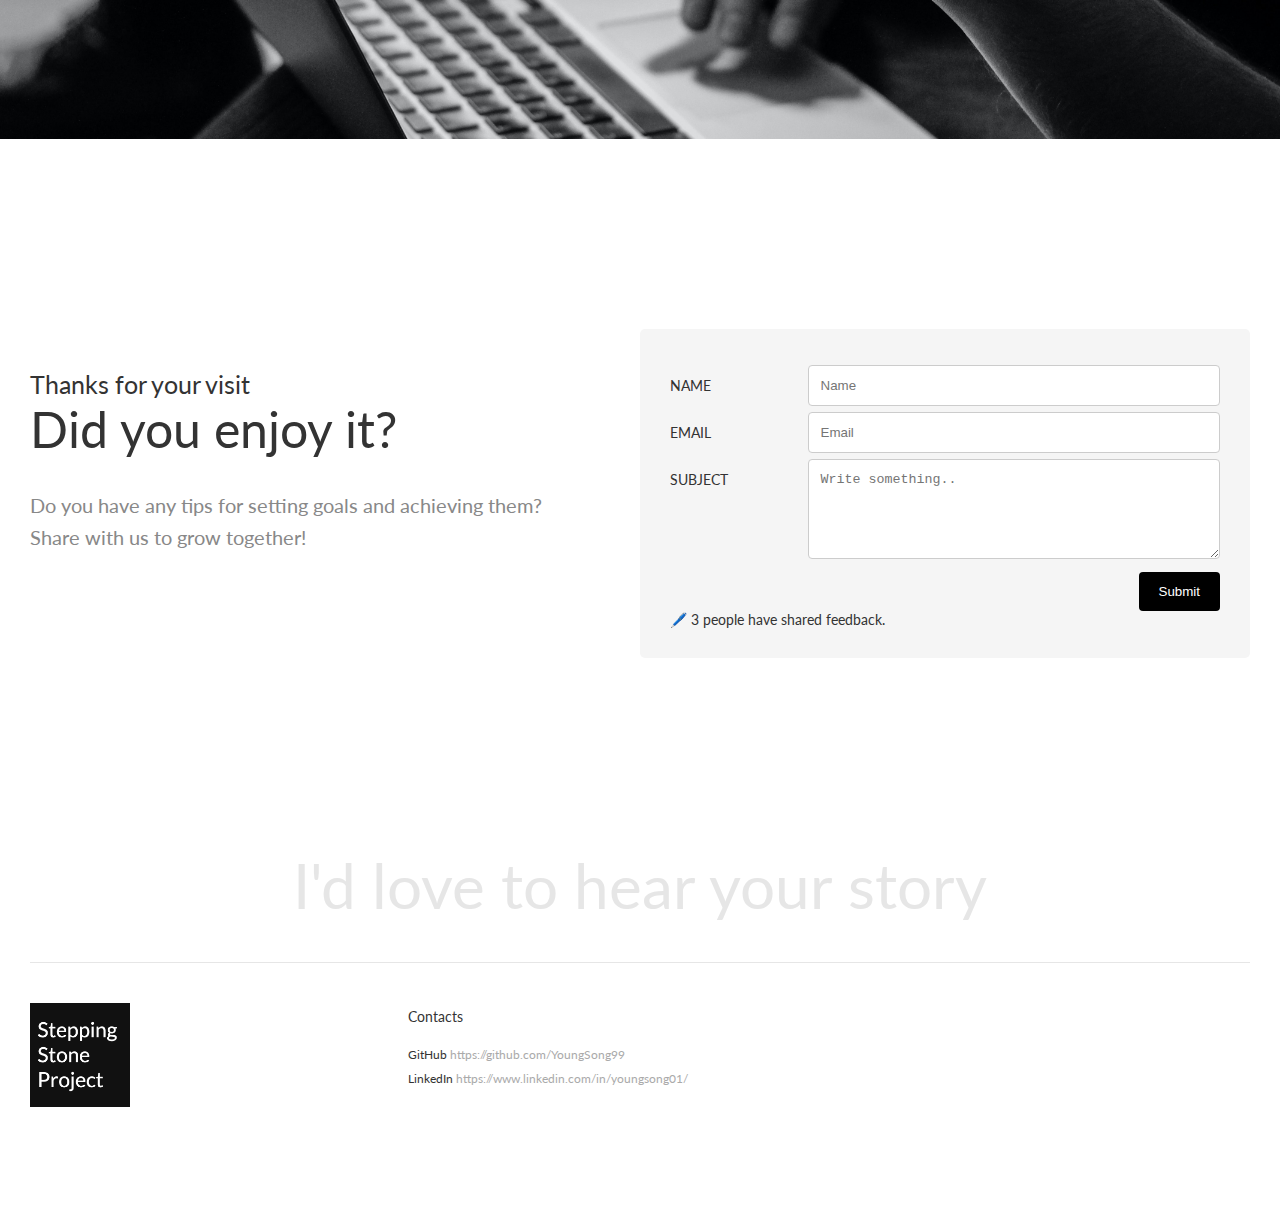
==== commit 4c50a386: "add: project page" ====
--- a/index.html
+++ b/index.html
@@ -27,8 +27,8 @@
                     <li><a href="#feedback">FEEDBACK</a></li>
                 </ul>
                 <ul class="sns">
-                    <li><a href="#"><img id="linkedin" src="img/linkedin.png" alt="linkedIn" width="15"></a></li>
-                    <li><a href="#"><img id="github" src="img/git.png" alt="github" width="20"></a></li>
+                    <li><a href="https://www.linkedin.com/in/youngsong01/"><img id="linkedin" src="img/linkedin.png" alt="linkedIn" width="15"></a></li>
+                    <li><a href="https://github.com/YoungSong99"><img id="github" src="img/git.png" alt="github" width="20"></a></li>
                     <li><a href="#"><button id="theme-button"><img src="img/darkmode.png" alt="darkmode" width="15"><span
                             id="mode-text">Dark Mode </span></button></a></li>
                 </ul>
@@ -145,7 +145,7 @@
     <section class="customer">
         <h2 class="tit en animate" data-animate="motion"><span><b>Get closer to your goal by crafting the stepping stones
             to your success.</b></span></h2>
-        <a href="#"><button class="button black"><span>CREATE MY STEPPING STONE</span></button></a>
+        <a href="project.html"><button class="button black"><span>CREATE MY STEPPING STONE</span></button></a>
     </section>
     <section class="team">
         <div id="feedback"></div>
@@ -209,8 +209,8 @@
                 <li><img src="img/logo.png" width="100"></li>
                 <li>
                     <b>Contacts</b><br>
-                    <b>GitHub</b> @youngsong99<br>
-                    <b>LinkedIn</b> @hyangyoungs<br>
+                    <b>GitHub   </b><a href="https://github.com/YoungSong99">https://github.com/YoungSong99</a><br>
+                    <b>LinkedIn  </b><a href="https://www.linkedin.com/in/youngsong01">https://www.linkedin.com/in/youngsong01/</a><br>
                 </li>
             </ul>
         </div>
--- a/css/main.css
+++ b/css/main.css
@@ -230,6 +230,7 @@
 section.customer {padding: 160px; text-align: center; background: url(../img/img_04.jpg) no-repeat center/cover; }
 section.customer .tit {color: #fff; font-size: 40px; margin-bottom: 10px;}
 section.customer .txt {color:#777;}
+
 
 /*section.team*/
 section.team {padding: 190px 0; position: relative;}
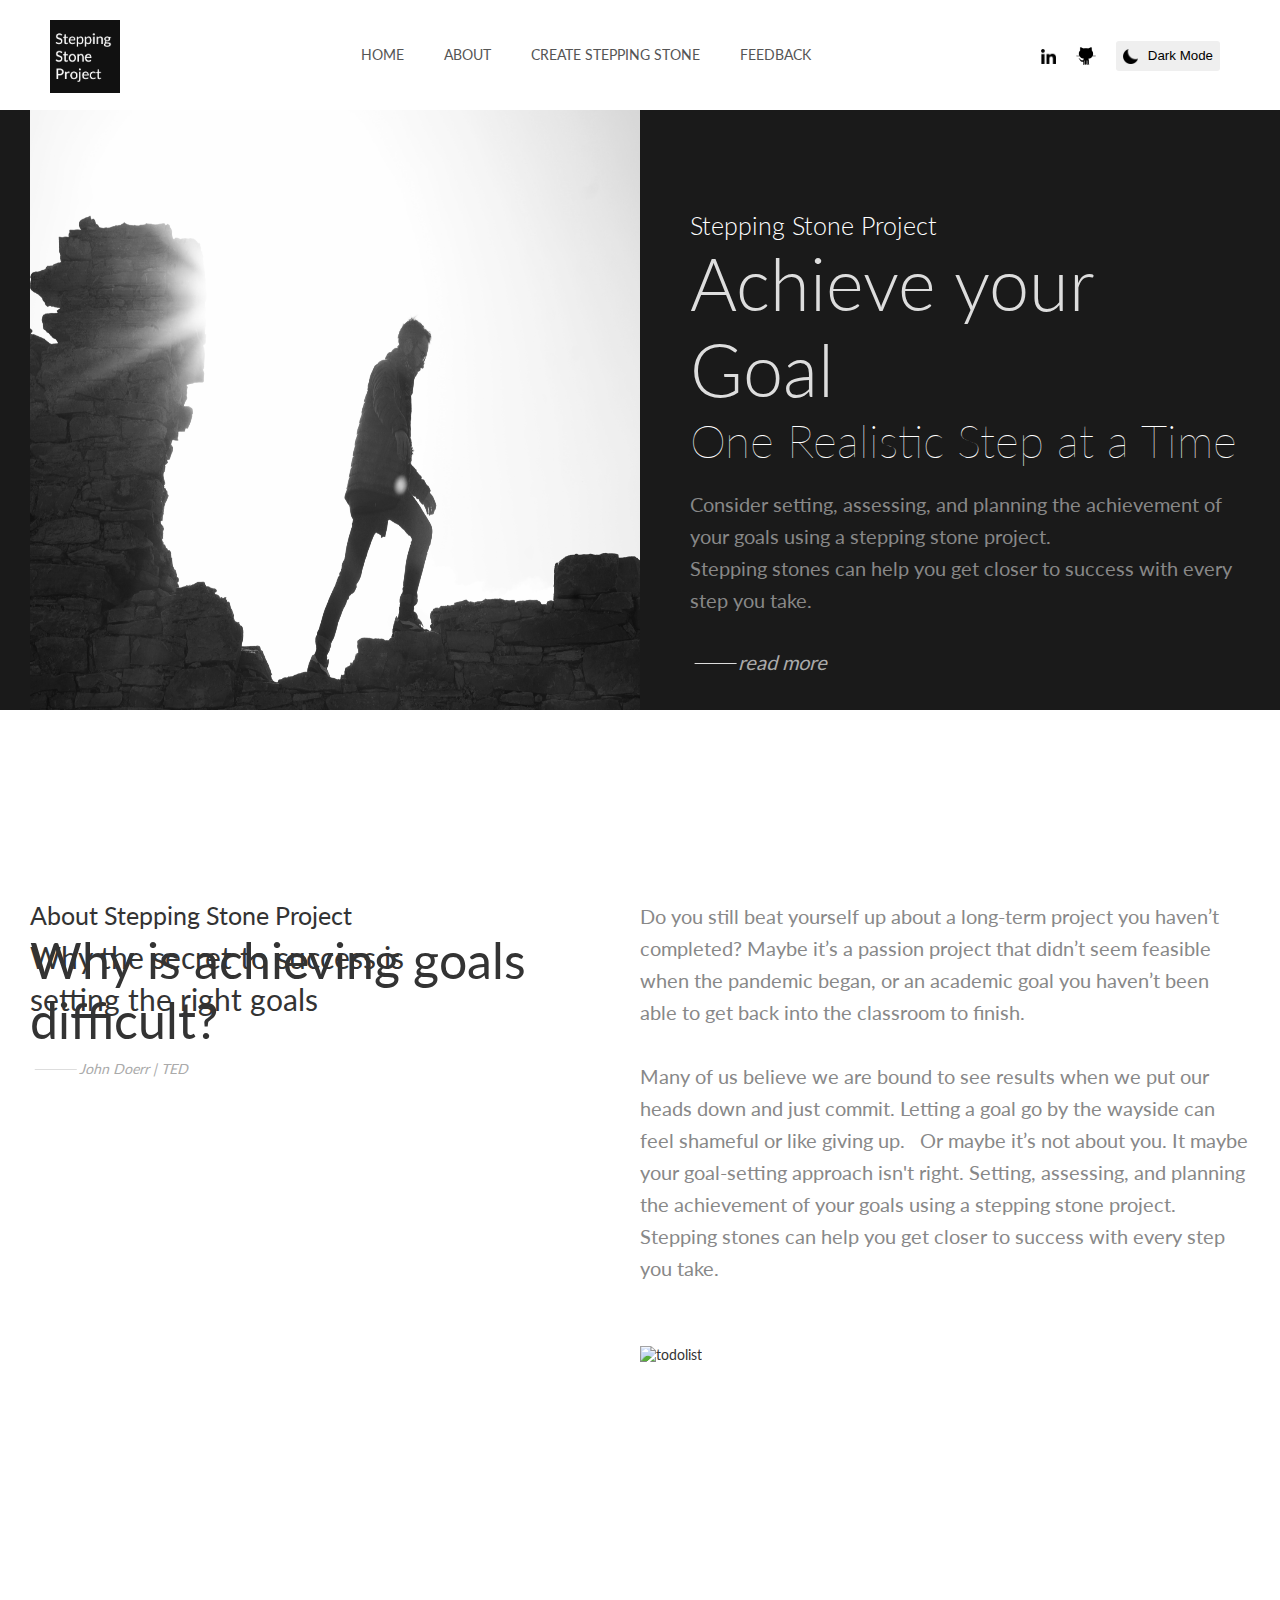
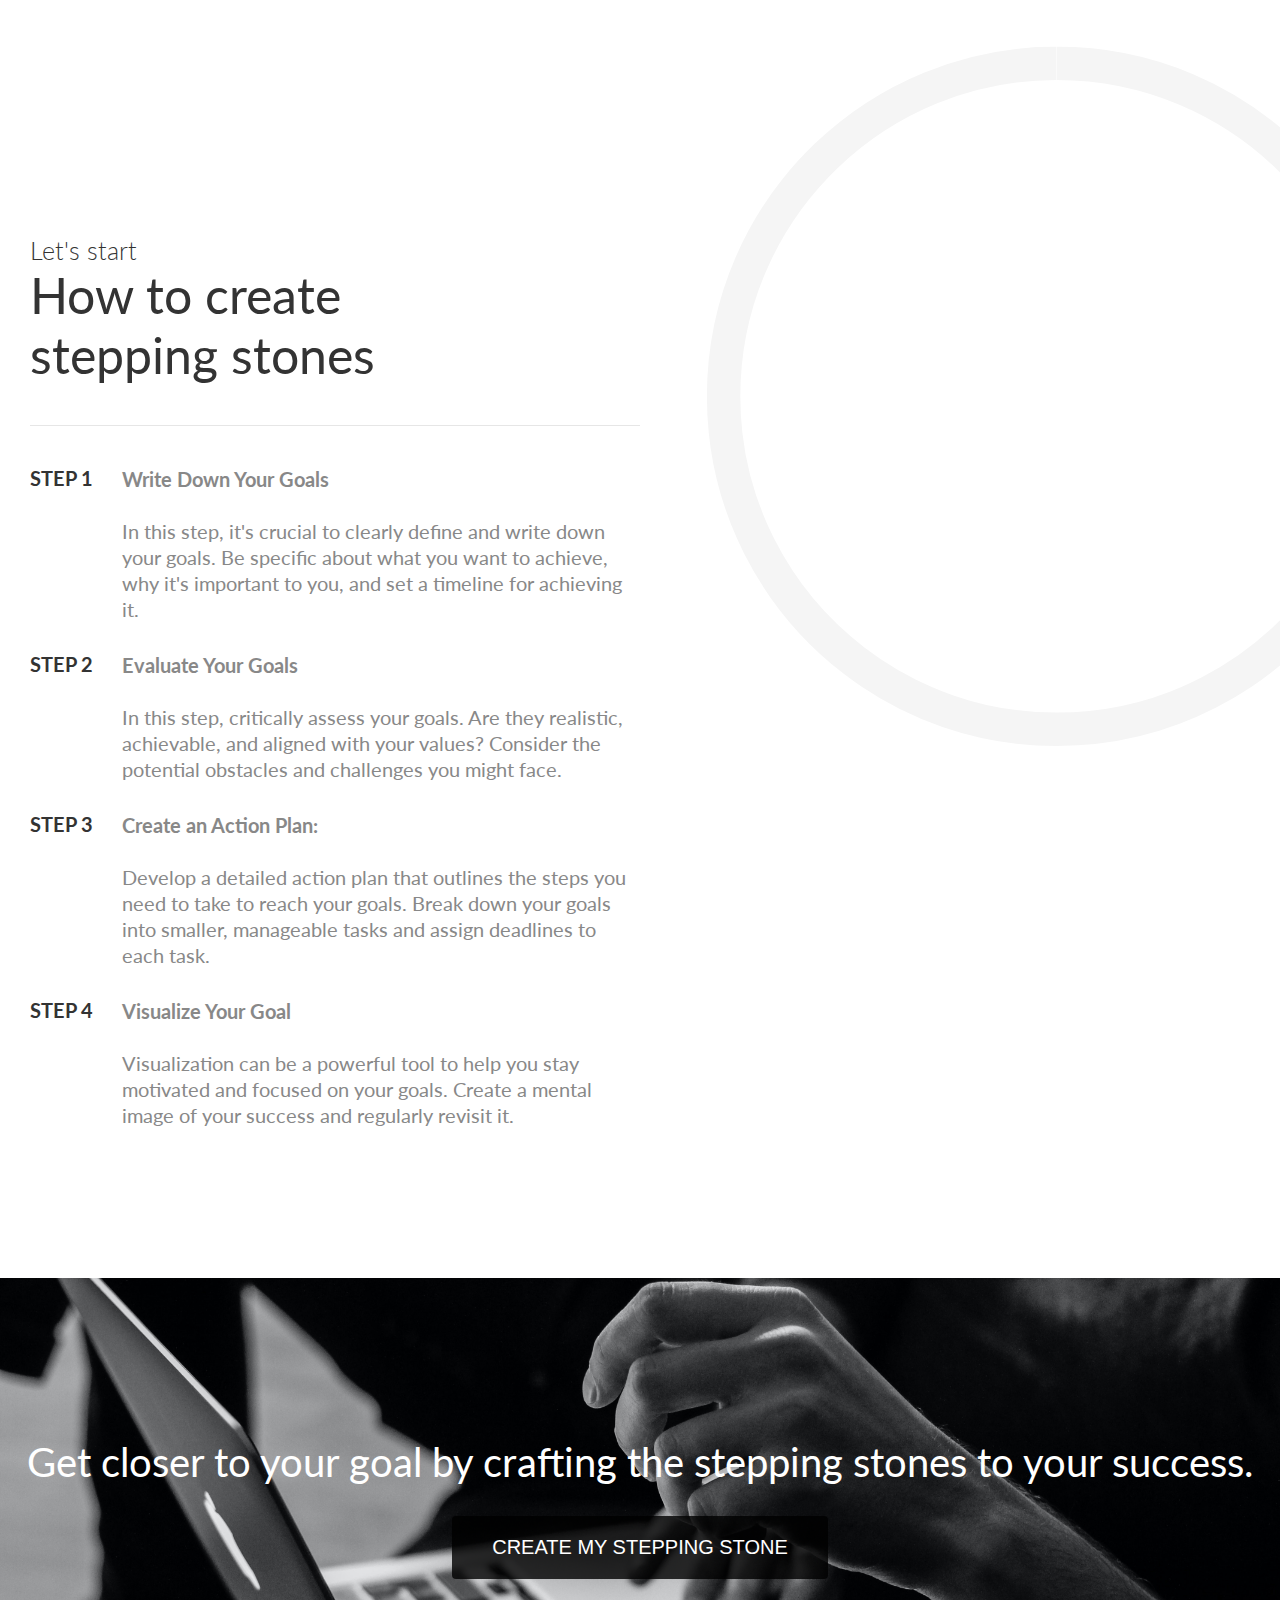
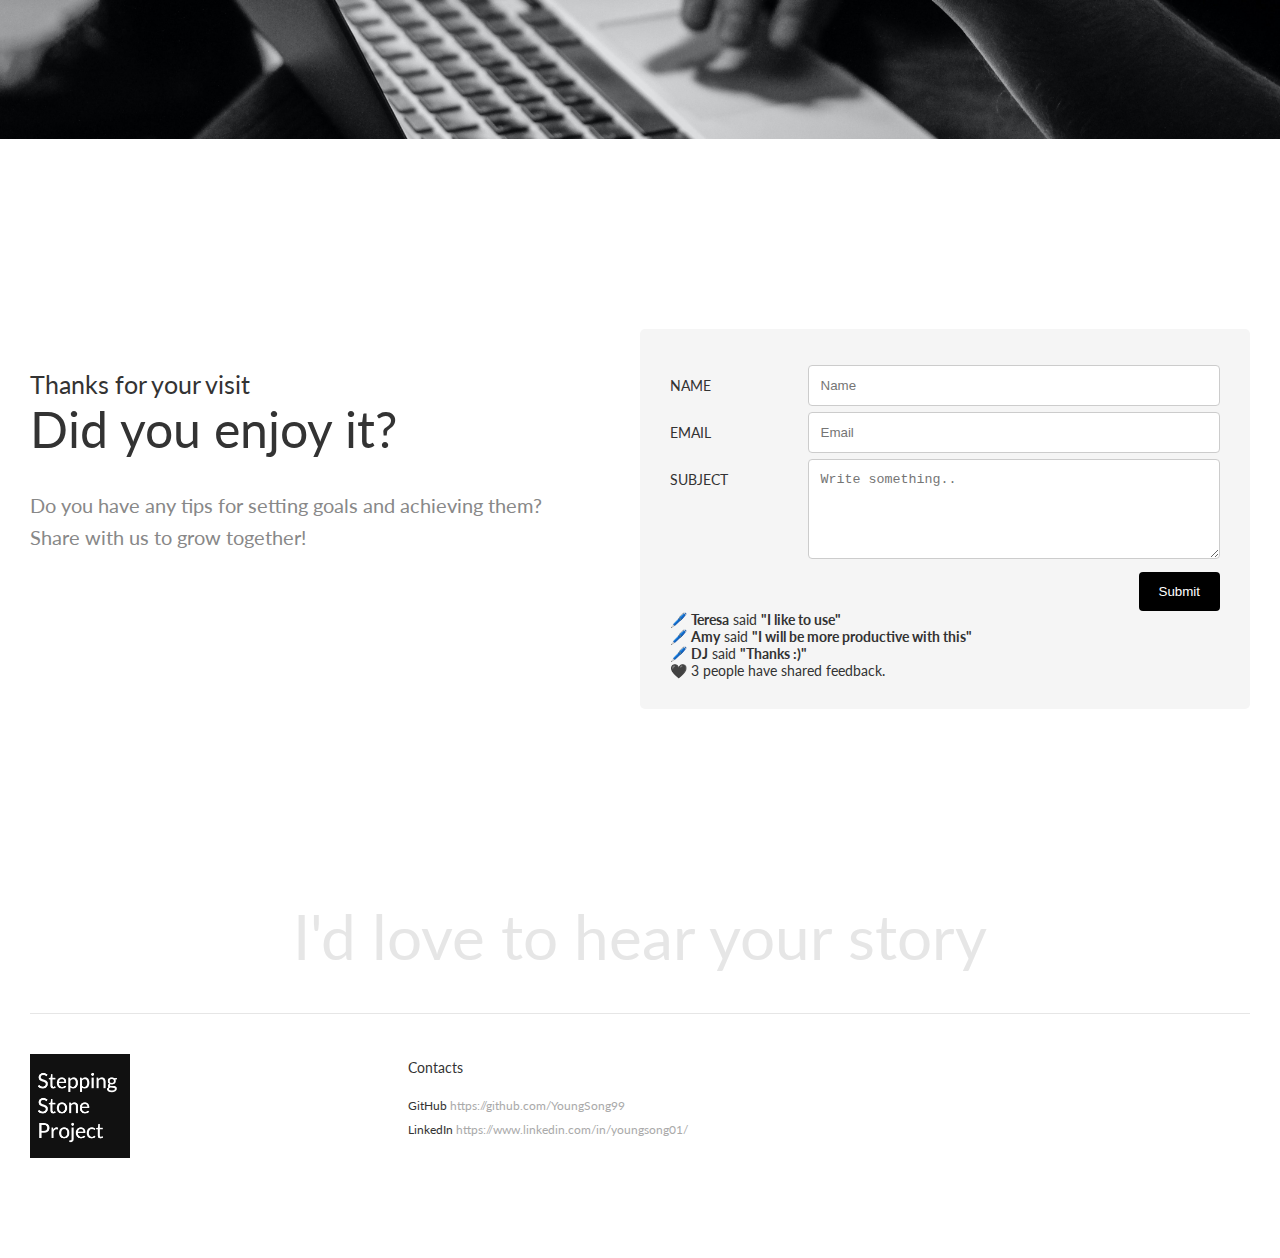
==== commit 48dfcb6e: "fix: email validation and submit function" ====
--- a/index.html
+++ b/index.html
@@ -176,7 +176,7 @@
                             </div>
                             <div class="col-75">
                                 <input type="text" id="email" name="email" placeholder="Email">
-                                <span id="email-error" class="error-message"></span>
+                                <span id="email-error" class="error-message" style="color: red"></span>
                             </div>
                         </div>
                         <div class="row">
@@ -191,7 +191,18 @@
                             <input id="sign-now-button" type="submit" value="Submit">
                         </div>
                     </form>
+                    <!-- The Error Modal -->
+                    <div id="myModal" class="modal">
+                        <!-- Modal content -->
+                        <div class="modal-content">
+                            <span class="close">&times;</span>
+                            <p>"Invalid email format"</p>
+                        </div>
+                    </div>
                     <div class="signatures">
+                        <p>🖊️  <b>Teresa</b> said <b>"I like to use"</b></p>
+                        <p>🖊️  <b>Amy</b> said <b>"I will be more productive with this"</b></p>
+                        <p>🖊️  <b>DJ</b> said <b>"Thanks :)"</b></p>
                         <p></p>
                     </div>
                 </div>
--- a/css/main.css
+++ b/css/main.css
@@ -156,6 +156,14 @@
     content: "";
     display: table;
     clear: both;
+}
+
+/* Form Error */
+.error {
+    border-style: solid;
+    border-width: 2px;
+    border-color: red;
+    background:#FFEDED;
 }
 
 /* Responsive layout - when the screen is less than 600px wide, make the two columns stack on top of each other instead of next to each other */
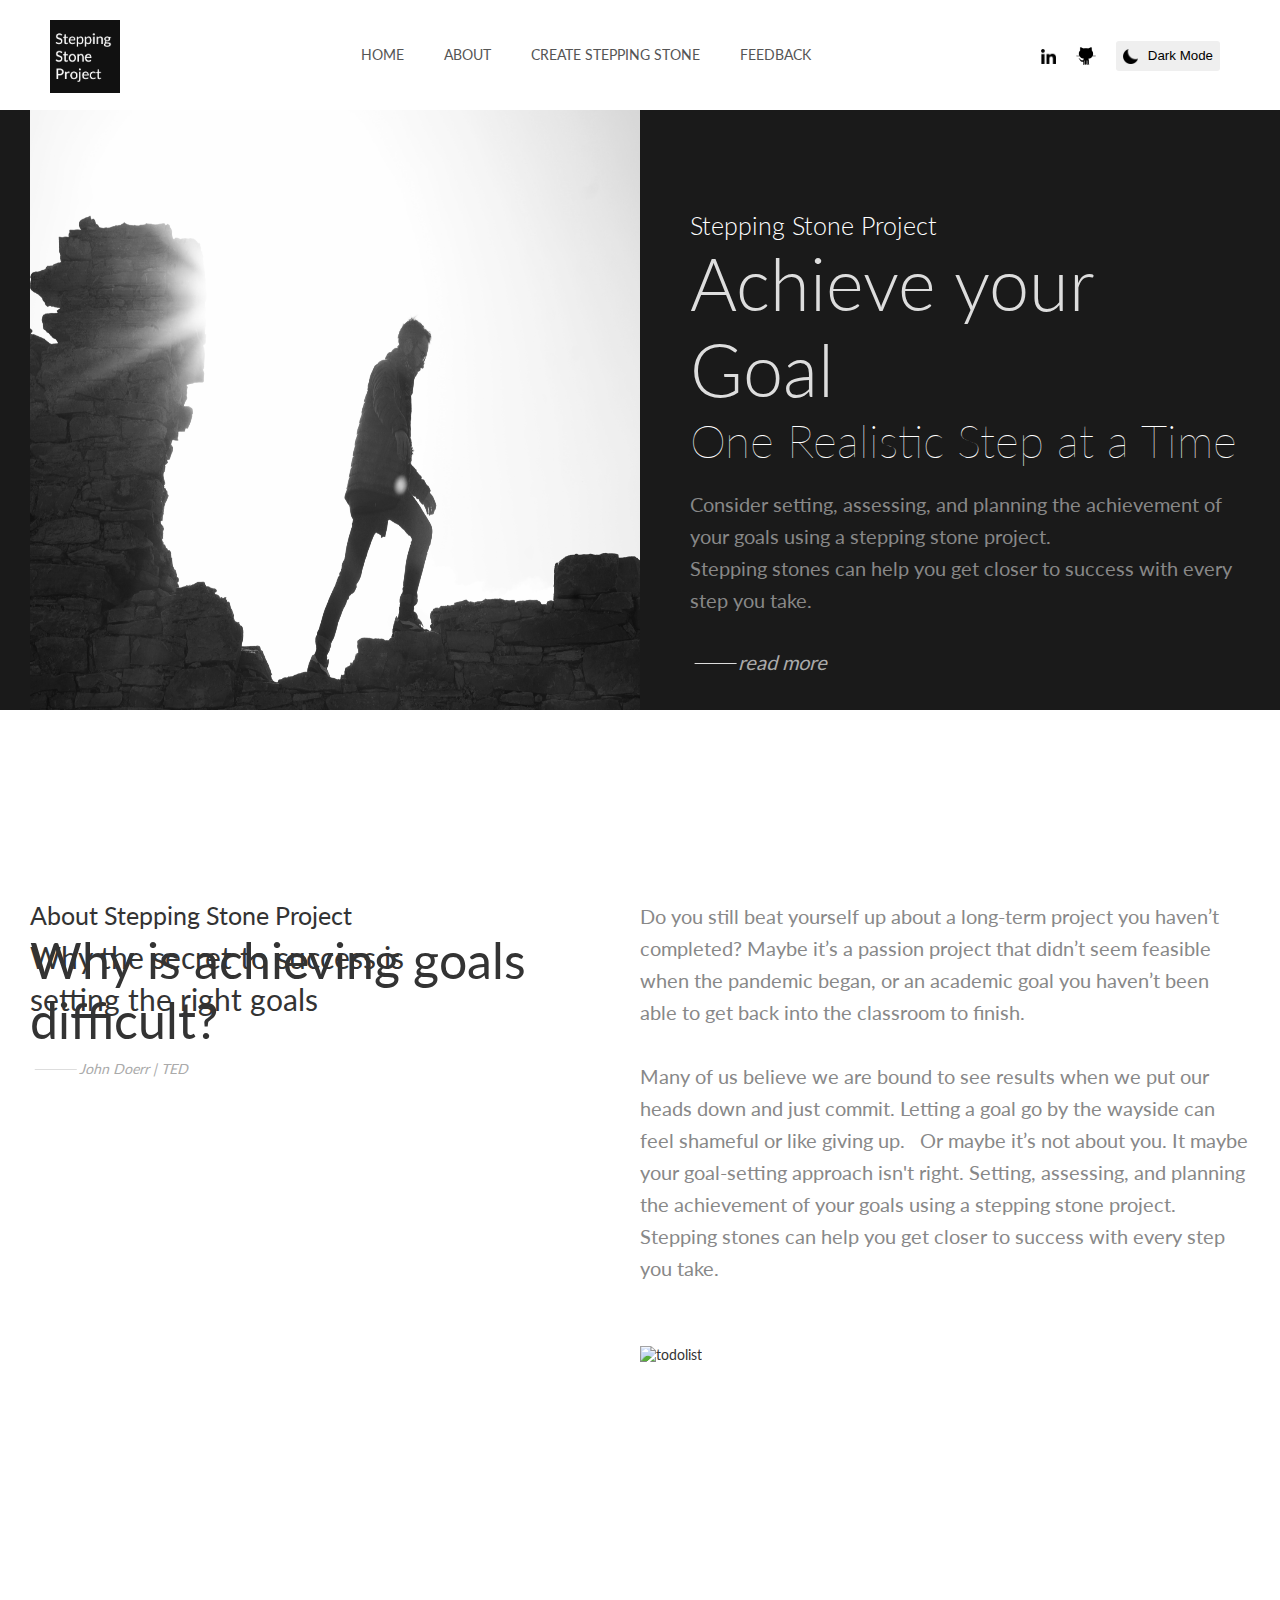
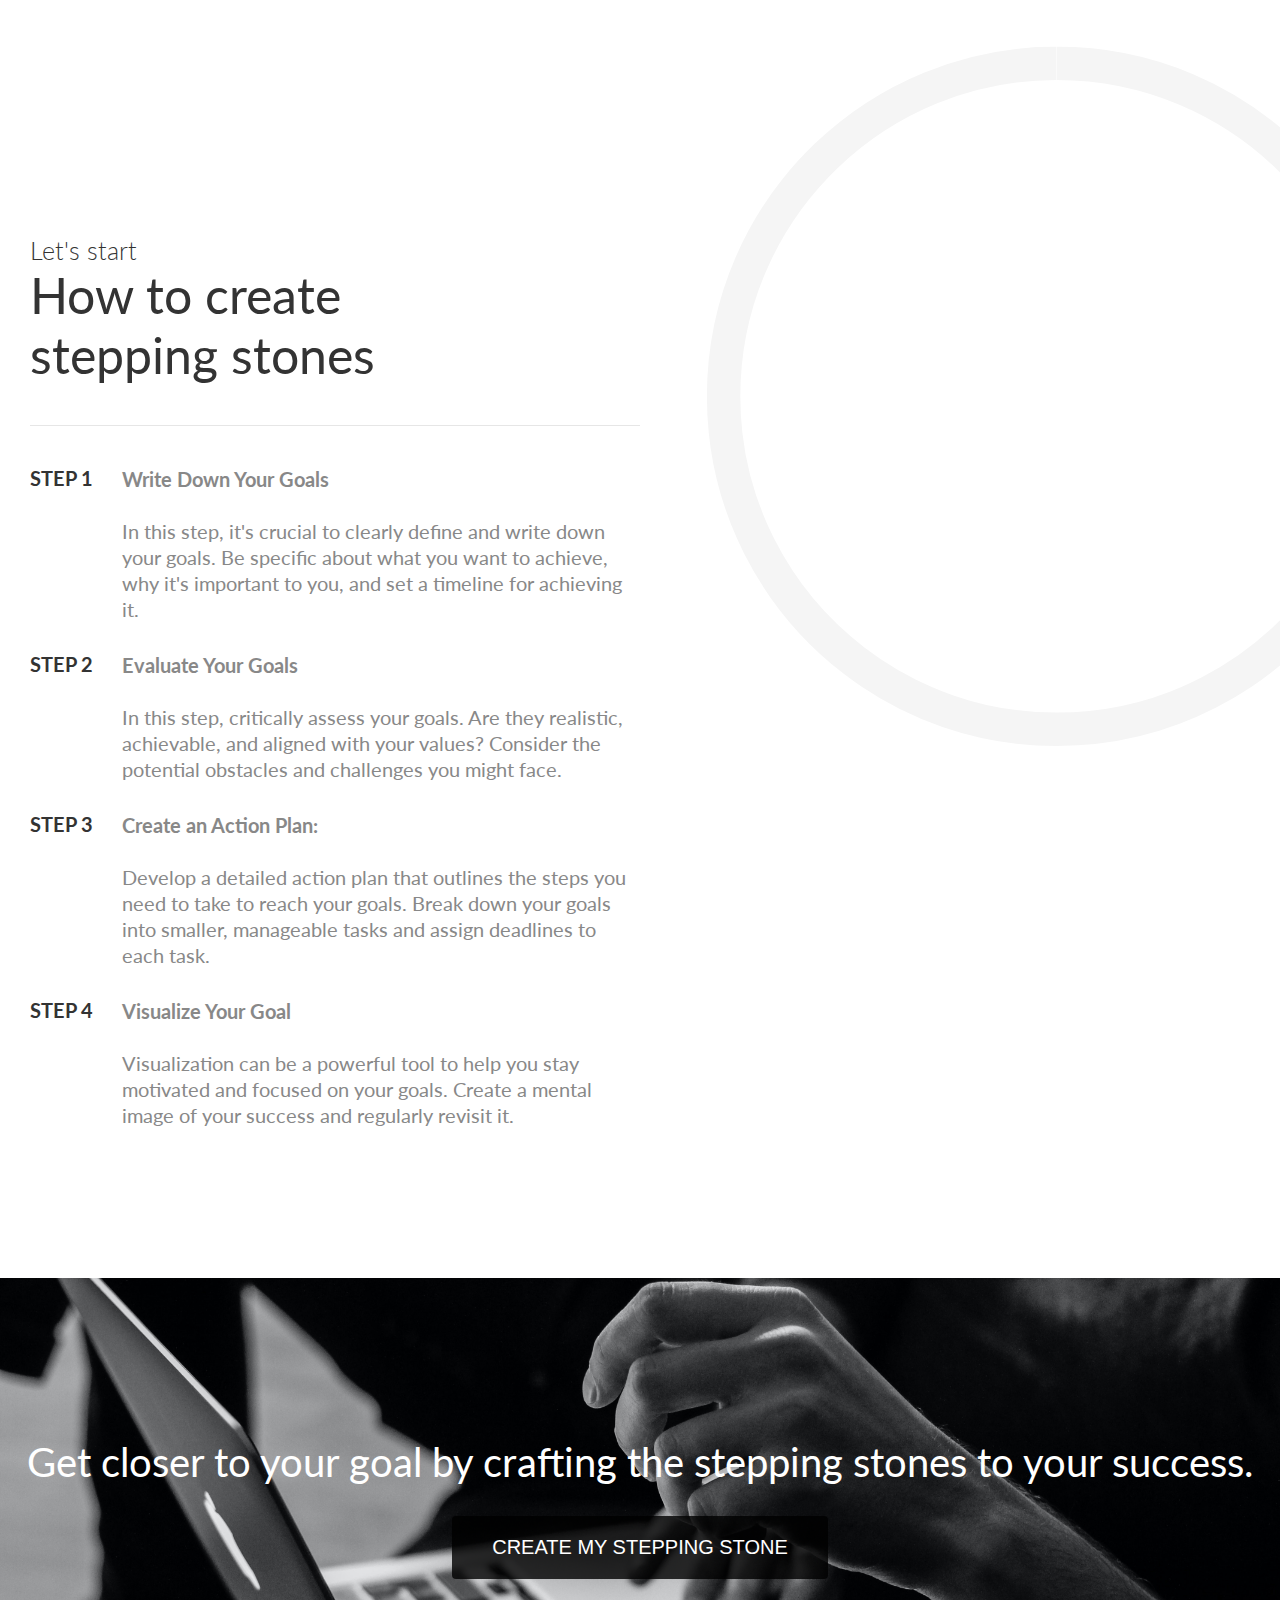
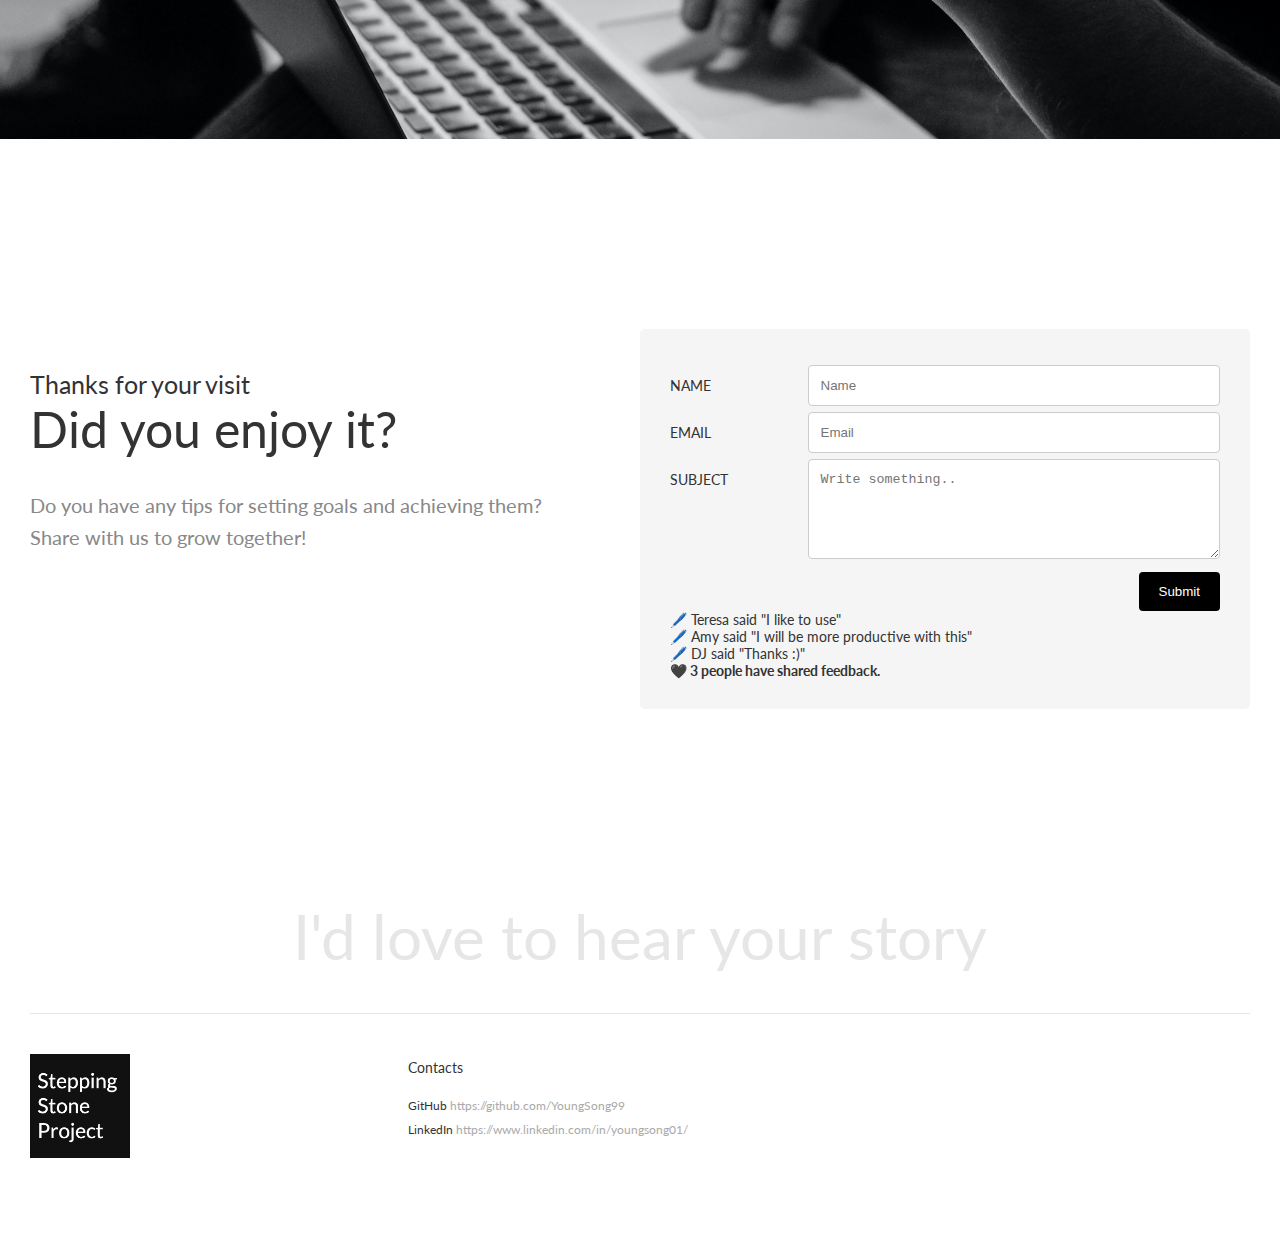
==== commit c0b35e32: "fix: font color adjust under dark-mode in project page," ====
--- a/index.html
+++ b/index.html
@@ -54,7 +54,7 @@
             </div>
         </div>
     </section>
-    <section class="service">
+    <section class="about">
         <div id="about"></div>
         <div class="inner">
             <div class="box">
@@ -91,7 +91,7 @@
             </div>
         </div>
     </section>
-    <section class="journal">
+    <section class="howTo">
         <div id="create"></div>
         <div class="circleBox animate" data-animate="motion">
             <svg class="svgAni" version="1.1" xmlns="http://www.w3.org/2000/svg" xmlns:xlink="http://www.w3.org/1999/xlink"
@@ -142,12 +142,12 @@
             </div>
         </div>
     </section>
-    <section class="customer">
+    <section class="create">
         <h2 class="tit en animate" data-animate="motion"><span><b>Get closer to your goal by crafting the stepping stones
             to your success.</b></span></h2>
         <a href="project.html"><button class="button black"><span>CREATE MY STEPPING STONE</span></button></a>
     </section>
-    <section class="team">
+    <section class="feedback">
         <div id="feedback"></div>
         <div class="inner">
             <div class="box">
@@ -196,14 +196,14 @@
                         <!-- Modal content -->
                         <div class="modal-content">
                             <span class="close">&times;</span>
-                            <p>"Invalid email format"</p>
+                            <p>Invalid email format</p>
                         </div>
                     </div>
                     <div class="signatures">
-                        <p>🖊️  <b>Teresa</b> said <b>"I like to use"</b></p>
-                        <p>🖊️  <b>Amy</b> said <b>"I will be more productive with this"</b></p>
-                        <p>🖊️  <b>DJ</b> said <b>"Thanks :)"</b></p>
                         <p></p>
+                        <p>🖊️  Teresa said "I like to use"</p>
+                        <p>🖊️  Amy said "I will be more productive with this"</p>
+                        <p>🖊️  DJ said "Thanks :)"</p>
                     </div>
                 </div>
             </div>
--- a/css/main.css
+++ b/css/main.css
@@ -216,36 +216,37 @@
 section .inner {width: 1320px; margin:auto; overflow: hidden;}
 section .inner .box {float: left; width: 50%;}
 
-/*section.journal*/
-section.journal {position: relative; padding: 190px 0 120px;}
-section.journal .scroll {text-transform: uppercase; position:absolute; left: 50%;transform: translateX(-50%); top:-20px; font-size: 10px;letter-spacing: 5px; writing-mode: vertical-rl; padding-top: 90px; }
-section.journal .scroll:before {content: ''; position: absolute; height: 75px; width: 1px; background: #333; top:0; left: 6px;}
-section.journal .inner .box .img {padding-top: 100px; float:right;}
-section.journal .inner .box .tit {margin-bottom: 40px;}
-section.journal .inner .box ul {border-top: 1px solid #e6e6e6; padding-top: 40px;}
-section.journal .inner .box ul li {margin-bottom: 30px; overflow: hidden;}
-section.journal .inner .box ul li h3{ float: left; width: 15%; font-size: 20px; font-weight: bold;}
-section.journal .inner .box ul li p {float: left; width: 85%; color: #888; font-size: 20px; line-height: 130%}
-
-/*section.service*/
-section.service {padding: 190px 0;}
-section.service .inner {}
-section.service .inner .box .img {margin-top: 60px;}
-section.service .inner .box.design {width: 45%; margin-top: -40%; padding-top: 60px; border-top: 1px solid #c4e5ea;}
-section.service .inner .box.design .tit {font-size: 30px; line-height: 1.4;margin-bottom: 20px;}
-
-/*section.customer*/
-section.customer {padding: 160px; text-align: center; background: url(../img/img_04.jpg) no-repeat center/cover; }
-section.customer .tit {color: #fff; font-size: 40px; margin-bottom: 10px;}
-section.customer .txt {color:#777;}
-
-
-/*section.team*/
-section.team {padding: 190px 0; position: relative;}
-section.team .inner .box.left {text-align: right; padding-right: 80px; box-sizing: border-box;}
-section.team .inner .box .tit {margin-top:40px; }
-section.team .inner .box .img{margin-top: 100px;}
-section.team .inner .box .txt {margin: 30px 0;}
+/*section.howTo*/
+section.howTo {position: relative; padding: 190px 0 120px;}
+section.howTo .scroll {text-transform: uppercase; position:absolute; left: 50%;transform: translateX(-50%); top:-20px; font-size: 10px;letter-spacing: 5px; writing-mode: vertical-rl; padding-top: 90px; }
+section.howTo .scroll:before {content: ''; position: absolute; height: 75px; width: 1px; background: #333; top:0; left: 6px;}
+section.howTo .inner .box .img {padding-top: 100px; float:right;}
+section.howTo .inner .box .tit {margin-bottom: 40px;}
+section.howTo .inner .box ul {border-top: 1px solid #e6e6e6; padding-top: 40px;}
+section.howTo .inner .box ul li {margin-bottom: 30px; overflow: hidden;}
+section.howTo .inner .box ul li h3{ float: left; width: 15%; font-size: 20px; font-weight: bold;}
+section.howTo .inner .box ul li p {float: left; width: 85%; color: #888; font-size: 20px; line-height: 130%}
+
+/*section.about*/
+section.about {padding: 190px 0;}
+section.about .inner {}
+section.about .inner .box .img {margin-top: 60px;}
+section.about .inner .box.design {width: 45%; margin-top: -40%; padding-top: 60px; border-top: 1px solid #c4e5ea;}
+section.about .inner .box.design .tit {font-size: 30px; line-height: 1.4;margin-bottom: 20px;}
+
+/*section.create*/
+section.create {padding: 160px; text-align: center; background: url(../img/img_04.jpg) no-repeat center/cover; }
+section.create .tit {color: #fff; font-size: 40px; margin-bottom: 10px;}
+section.create .txt {color:#000;}
+.dark-mode section.create .txt  {color:#000000;}
+
+
+/*section.feedback*/
+section.feedback {padding: 190px 0; position: relative;}
+section.feedback .inner .box.left {text-align: right; padding-right: 80px; box-sizing: border-box;}
+section.feedback .inner .box .tit {margin-top:40px; }
+section.feedback .inner .box .img{margin-top: 100px;}
+section.feedback .inner .box .txt {margin: 30px 0;}
 
 /*footer*/
 .dark-mode footer { color: #fff}
@@ -265,8 +266,8 @@
 /*circleBox SVG*/
 .circleBox  {display: block; transform: rotate(-90deg);}
 .circleBox .svgAni path {fill:none; stroke: #f5f5f5; stroke-width: 25; stroke-dasharray:1564; stroke-dashoffset: 0; }
-section.journal .circleBox {width:700px; position:absolute; right: 13%; top:100px; z-index: -1;}
-section.team .circleBox {width:700px; position:absolute; top:-50px; left: 20%; z-index: -1;}
+section.howTo .circleBox {width:700px; position:absolute; right: 13%; top:100px; z-index: -1;}
+section.feedback .circleBox {width:700px; position:absolute; top:-50px; left: 20%; z-index: -1;}
 
 /*SVG 애니메이션*/
 .circleBox.motion .svgAni path {animation-name : dash; animation-duration: 1.5s;}
@@ -294,12 +295,12 @@
     0%{height: 90%;}
 }
 
-section.team .img.motion:after {display: none;}
-
-/*section.service 배경색 애니*/
+section.feedback .img.motion:after {display: none;}
+
+/*section.about 배경색 애니*/
 body{transition: all 0.4s;}
 body.on { background: #e8fcff; transition: all 0.4s;}
-section.service .img.motion:after { background: #e8fcff; }
+section.about .img.motion:after { background: #e8fcff; }
 
 
 /*menuOpen*/
@@ -353,11 +354,11 @@
     section.visual .mainTxt .txt{padding: 20px 0px 0px 50px;}
     section .inner{width: 100%; padding: 0 30px; box-sizing: border-box;}
     .img img {width:100%;}
-    /*section.journal{overflow: hidden;}*/
-    section.journal .scroll{display: none;}
-    section.journal .circleBox{ right: -10%; top:0;}
-    section.journal .inner .box .img{width: 90%;}
-    section.customer {padding: 160px 0;}
+    /*section.howTo{overflow: hidden;}*/
+    section.howTo .scroll{display: none;}
+    section.howTo .circleBox{ right: -10%; top:0;}
+    section.howTo .inner .box .img{width: 90%;}
+    section.create {padding: 160px 0;}
     footer {width: 100%; padding: 0 30px; box-sizing: border-box;}
 }
 
@@ -371,26 +372,26 @@
     section.visual .mainImg img {width: 100%;}
     section.visual .mainTxt{width: 100%; float: none; margin-top: 50px;}
     section .inner .box {float: none; width: 100%;}
-    section.journal{padding: 80px 0;}
-    section.journal .circleBox {top:200px;}
-    section.journal .inner .box .img {margin: 0 auto 50px; padding-top: 0; width: 80%; }
-    section.service {padding: 80px 0;}
-    section.service .txt {margin-top: 20px;}
-    section.service .inner .box.design {margin-top: 50px; width: 100%;}
-    section.service .inner .box .img { margin: 50px auto 0; width:90%;}
-    section.service .inner .box .img {width: 70%; }
-    section.service .inner .box.design .img {width: 70%; margin:50px 0 0;}
-    section.service .img.motion:after {background: #fff;}
-    section.service .inner .box.design .tit {font-size: 35px;}
-    section.customer{padding: 120px 0;}
-    section.customer .tit {font-size: 30px;}
-    section.team{padding: 80px 0; overflow: hidden}
-    section.team .circleBox {left: 15%;}
-    section.team .inner .box.left {padding-right: 0; overflow: hidden;}
-    section.team .inner .box .img{margin-top: 50px; width: 70%; float: right; clear: both;}
-    section.team .inner .box:nth-child(2) .img {width: 100%; margin: 50px 0;}
-    section.team .inner .box .tit {margin-top: 0; clear: both;}
-    section.team .inner .box.left .moreBtn {float: right; margin-right: 5px;}
+    section.howTo{padding: 80px 0;}
+    section.howTo .circleBox {top:200px;}
+    section.howTo .inner .box .img {margin: 0 auto 50px; padding-top: 0; width: 80%; }
+    section.about {padding: 80px 0;}
+    section.about .txt {margin-top: 20px;}
+    section.about .inner .box.design {margin-top: 50px; width: 100%;}
+    section.about .inner .box .img { margin: 50px auto 0; width:90%;}
+    section.about .inner .box .img {width: 70%; }
+    section.about .inner .box.design .img {width: 70%; margin:50px 0 0;}
+    section.about .img.motion:after {background: #fff;}
+    section.about .inner .box.design .tit {font-size: 35px;}
+    section.create{padding: 120px 0;}
+    section.create .tit {font-size: 30px;}
+    section.feedback{padding: 80px 0; overflow: hidden}
+    section.feedback .circleBox {left: 15%;}
+    section.feedback .inner .box.left {padding-right: 0; overflow: hidden;}
+    section.feedback .inner .box .img{margin-top: 50px; width: 70%; float: right; clear: both;}
+    section.feedback .inner .box:nth-child(2) .img {width: 100%; margin: 50px 0;}
+    section.feedback .inner .box .tit {margin-top: 0; clear: both;}
+    section.feedback .inner .box.left .moreBtn {float: right; margin-right: 5px;}
     footer .bottom ul li:nth-child(1) {width: 100%; margin-bottom: 30px;}
     footer .bottom ul li {width: 33.3333%;}
 }
@@ -412,29 +413,29 @@
     .txt {text-align: justify;}
     .moreBtn{font-size: 12px;}
     section .inner {padding: 0 20px;}
-    section.journal {padding: 50px 0;}
-    section.journal .circleBox {top:15%; right: -4%;}
-    section.journal .inner .box .img {width: 100%; margin-bottom: 30px;}
-    section.journal .inner .box .tit {margin-bottom: 20px;}
-    section.journal .inner .box ul {padding-top: 20px;}
-    section.journal .inner .box ul li {margin-bottom: 20px;}
-    section.journal .inner .box ul li h3 {width: 100%; margin-bottom: 10px;}
-    section.journal .inner .box ul li p {font-size: 12px; width: 100%;}
-    section.journal .inner .box .moreBtn {margin-left: 0;}
-    section.service {padding: 50px 0;}
-    section.service .inner .box .img {width: 100%; margin-top: 30px;}
-    section.service .inner .box.design .img {width: 100%;}
-    section.service .inner .box .img.motion:after {background: #e8fcff;}
-    section.service .inner .box.design .img.motion:after {background: #fff;}
-    section.service .inner .box.design {padding-top: 50px;}
-    section.service .inner .box.design .tit {font-size: 25px; margin-bottom: 10px;}
-    section.customer {padding: 20px 20px;}
-    section.customer .tit {font-size: 25px;}
-    section.team {padding: 20px 0;}
-    section.team .circleBox {left: 4%;}
-    section.team .inner .box .txt {margin: 30px 0 10px;}
-    section.team .inner .box .img {margin-top: 30px;}
-    section.team .inner .box:nth-child(2) .img {margin: 30px 0;}
+    section.howTo {padding: 50px 0;}
+    section.howTo .circleBox {top:15%; right: -4%;}
+    section.howTo .inner .box .img {width: 100%; margin-bottom: 30px;}
+    section.howTo .inner .box .tit {margin-bottom: 20px;}
+    section.howTo .inner .box ul {padding-top: 20px;}
+    section.howTo .inner .box ul li {margin-bottom: 20px;}
+    section.howTo .inner .box ul li h3 {width: 100%; margin-bottom: 10px;}
+    section.howTo .inner .box ul li p {font-size: 12px; width: 100%;}
+    section.howTo .inner .box .moreBtn {margin-left: 0;}
+    section.about {padding: 50px 0;}
+    section.about .inner .box .img {width: 100%; margin-top: 30px;}
+    section.about .inner .box.design .img {width: 100%;}
+    section.about .inner .box .img.motion:after {background: #e8fcff;}
+    section.about .inner .box.design .img.motion:after {background: #fff;}
+    section.about .inner .box.design {padding-top: 50px;}
+    section.about .inner .box.design .tit {font-size: 25px; margin-bottom: 10px;}
+    section.create {padding: 20px 20px;}
+    section.create .tit {font-size: 25px;}
+    section.feedback {padding: 20px 0;}
+    section.feedback .circleBox {left: 4%;}
+    section.feedback .inner .box .txt {margin: 30px 0 10px;}
+    section.feedback .inner .box .img {margin-top: 30px;}
+    section.feedback .inner .box:nth-child(2) .img {margin: 30px 0;}
     footer {padding: 0 20px;}
     footer .top .tit {font-size: 31px; padding-bottom: 30px;}
     footer .bottom ul li:nth-child(1) {font-size: 20px;}
@@ -449,8 +450,8 @@
     .tit span.en_s {font-size: 16px;}
     section.visual .mainTxt .tit, .tit,footer .top .tit {font-size: 27px;}
     .menuOpen .menuWrap .tit {font-size: 27px;}
-    section.journal .inner .box ul li h3 {font-size: 14px;}
-    section.service .inner .box.design .img.motion:after {background: #e8fcff;}
-    section.service .inner .box.design .tit {font-size: 22px;}
+    section.howTo .inner .box ul li h3 {font-size: 14px;}
+    section.about .inner .box.design .img.motion:after {background: #e8fcff;}
+    section.about .inner .box.design .tit {font-size: 22px;}
     .moreBtn {font-size: 11px;}
 }
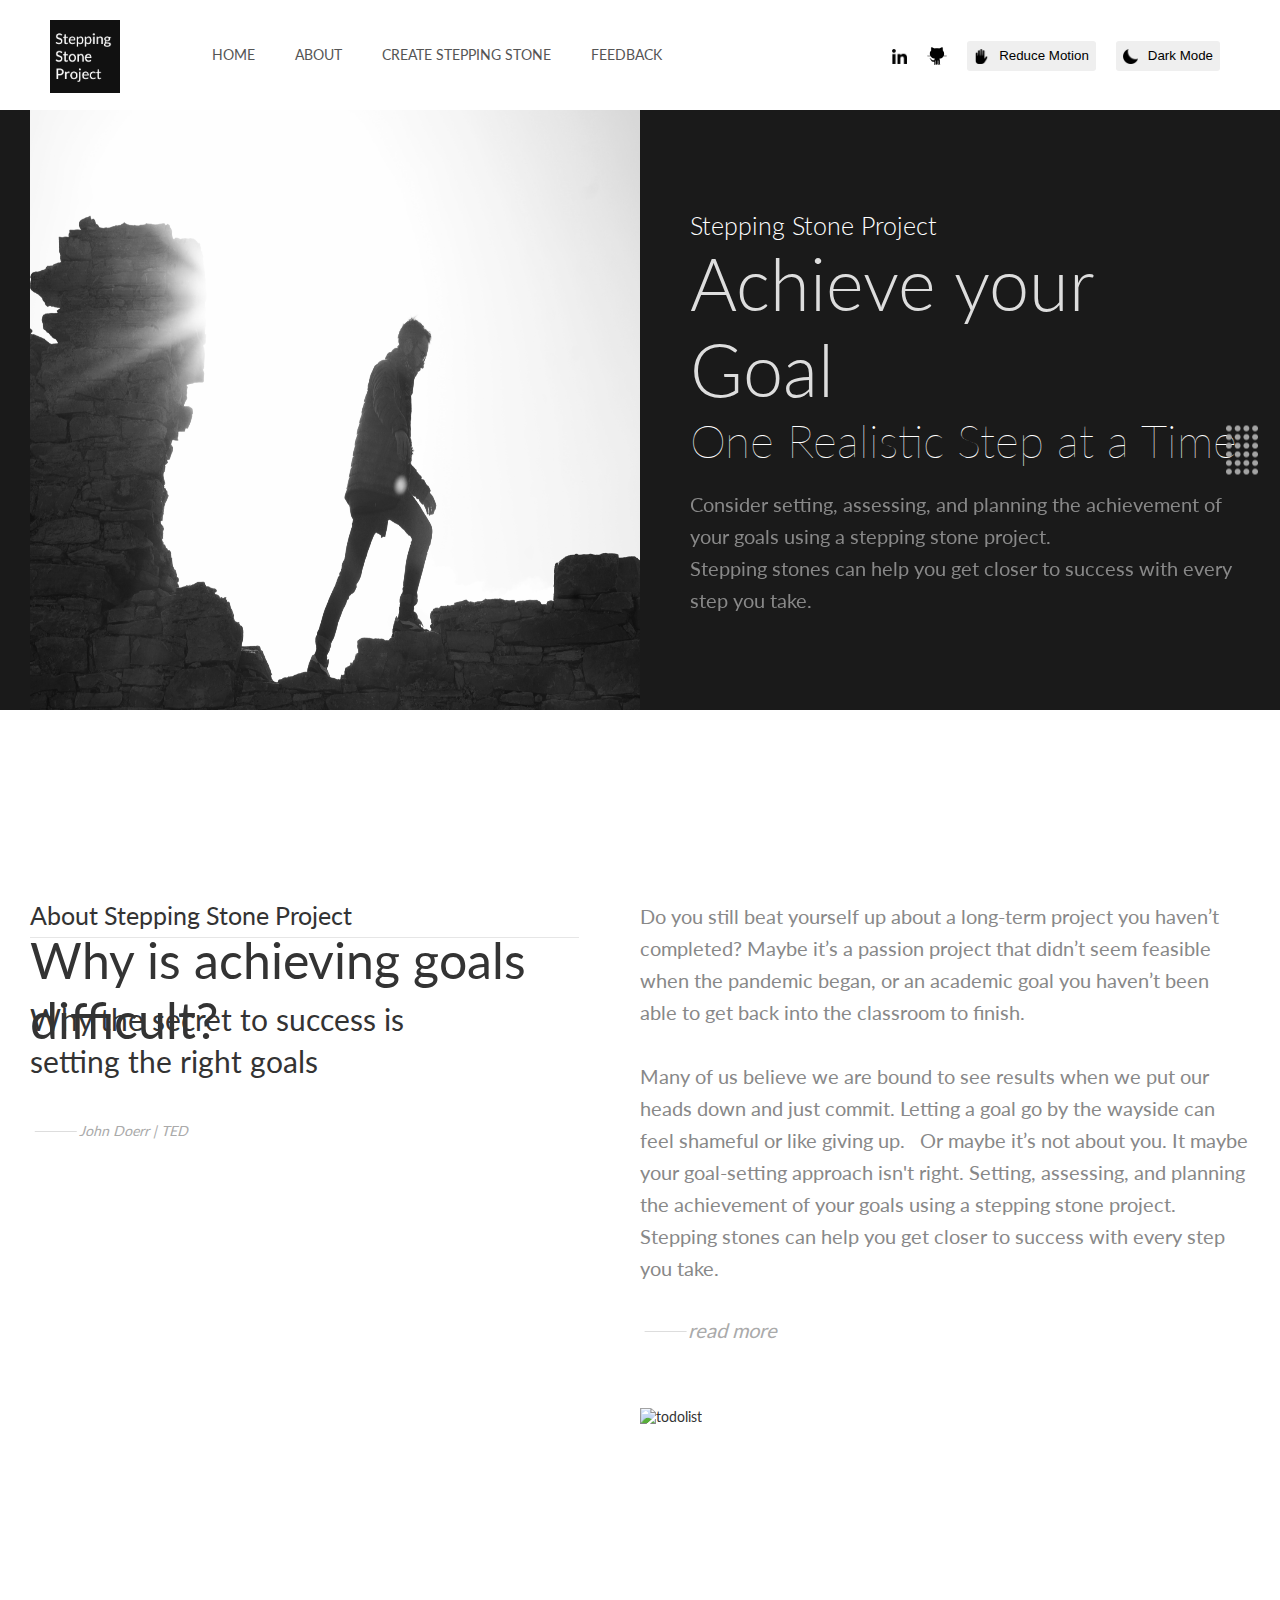
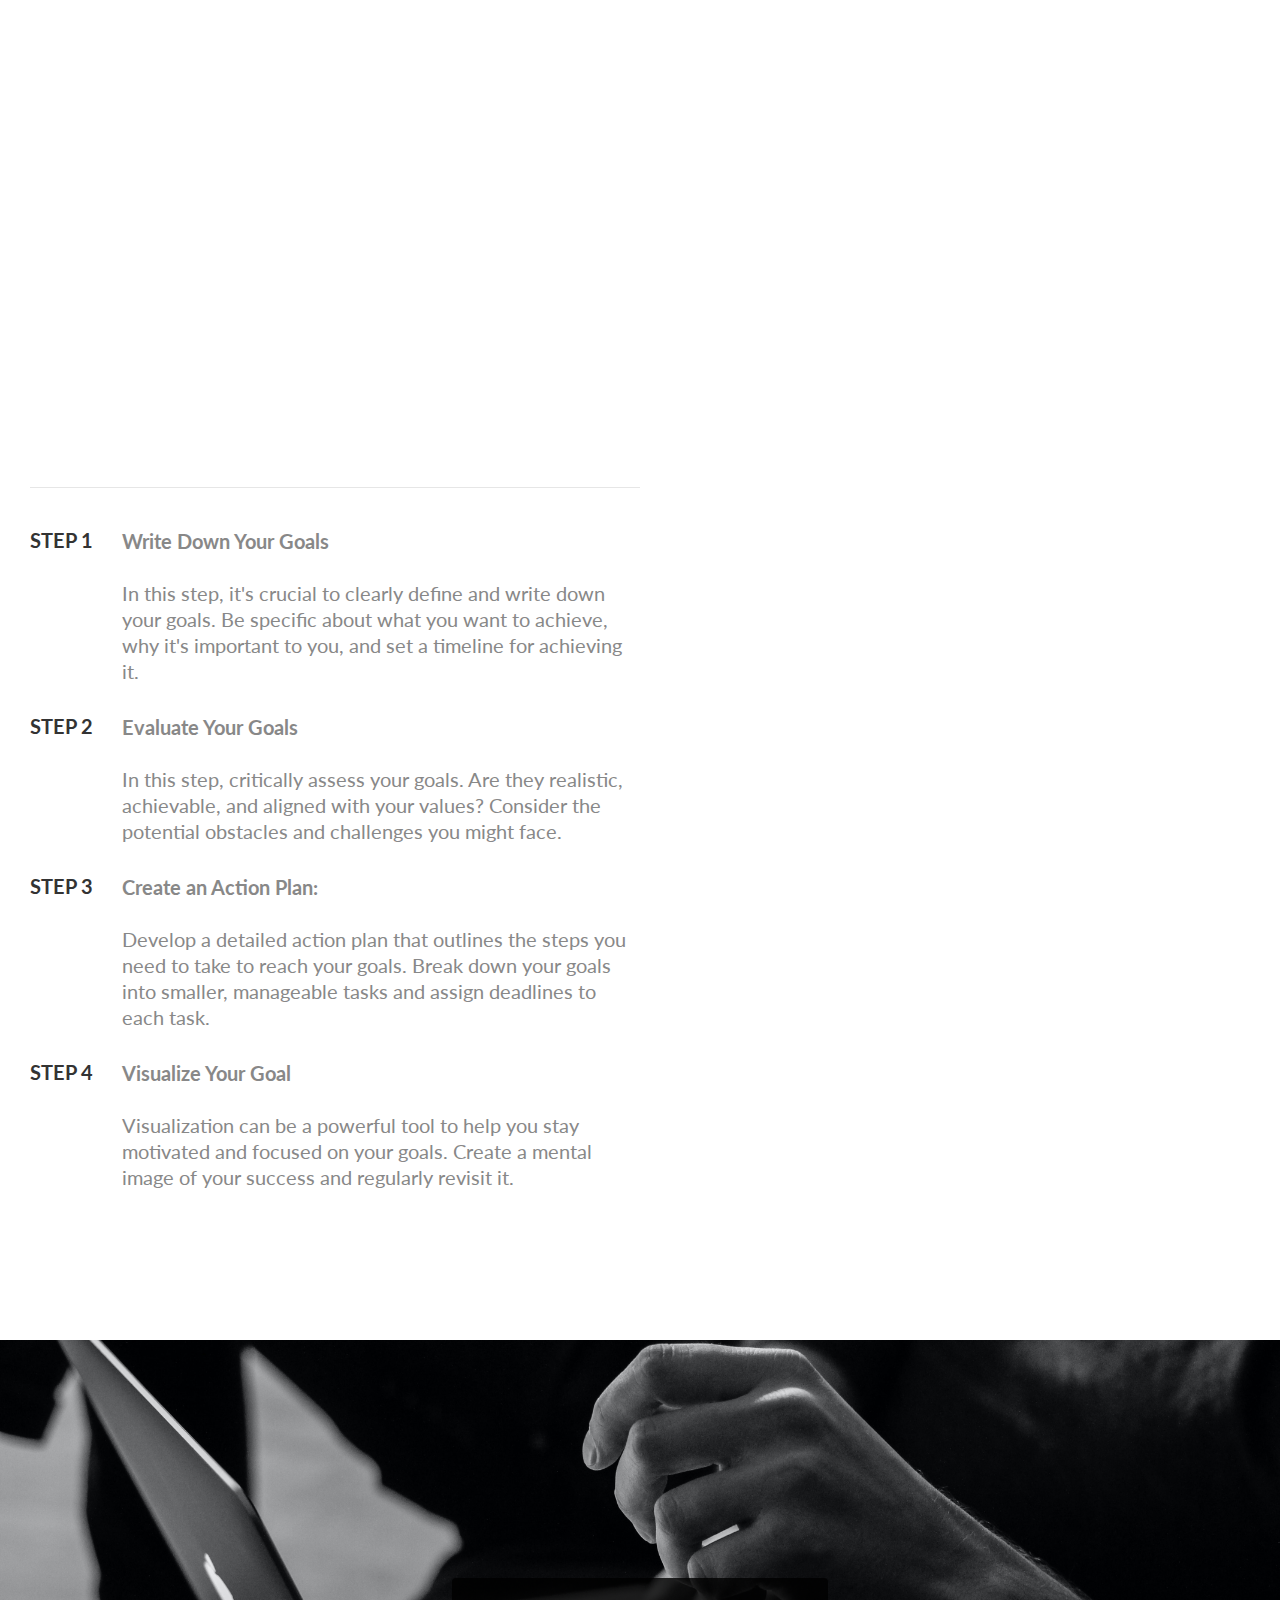
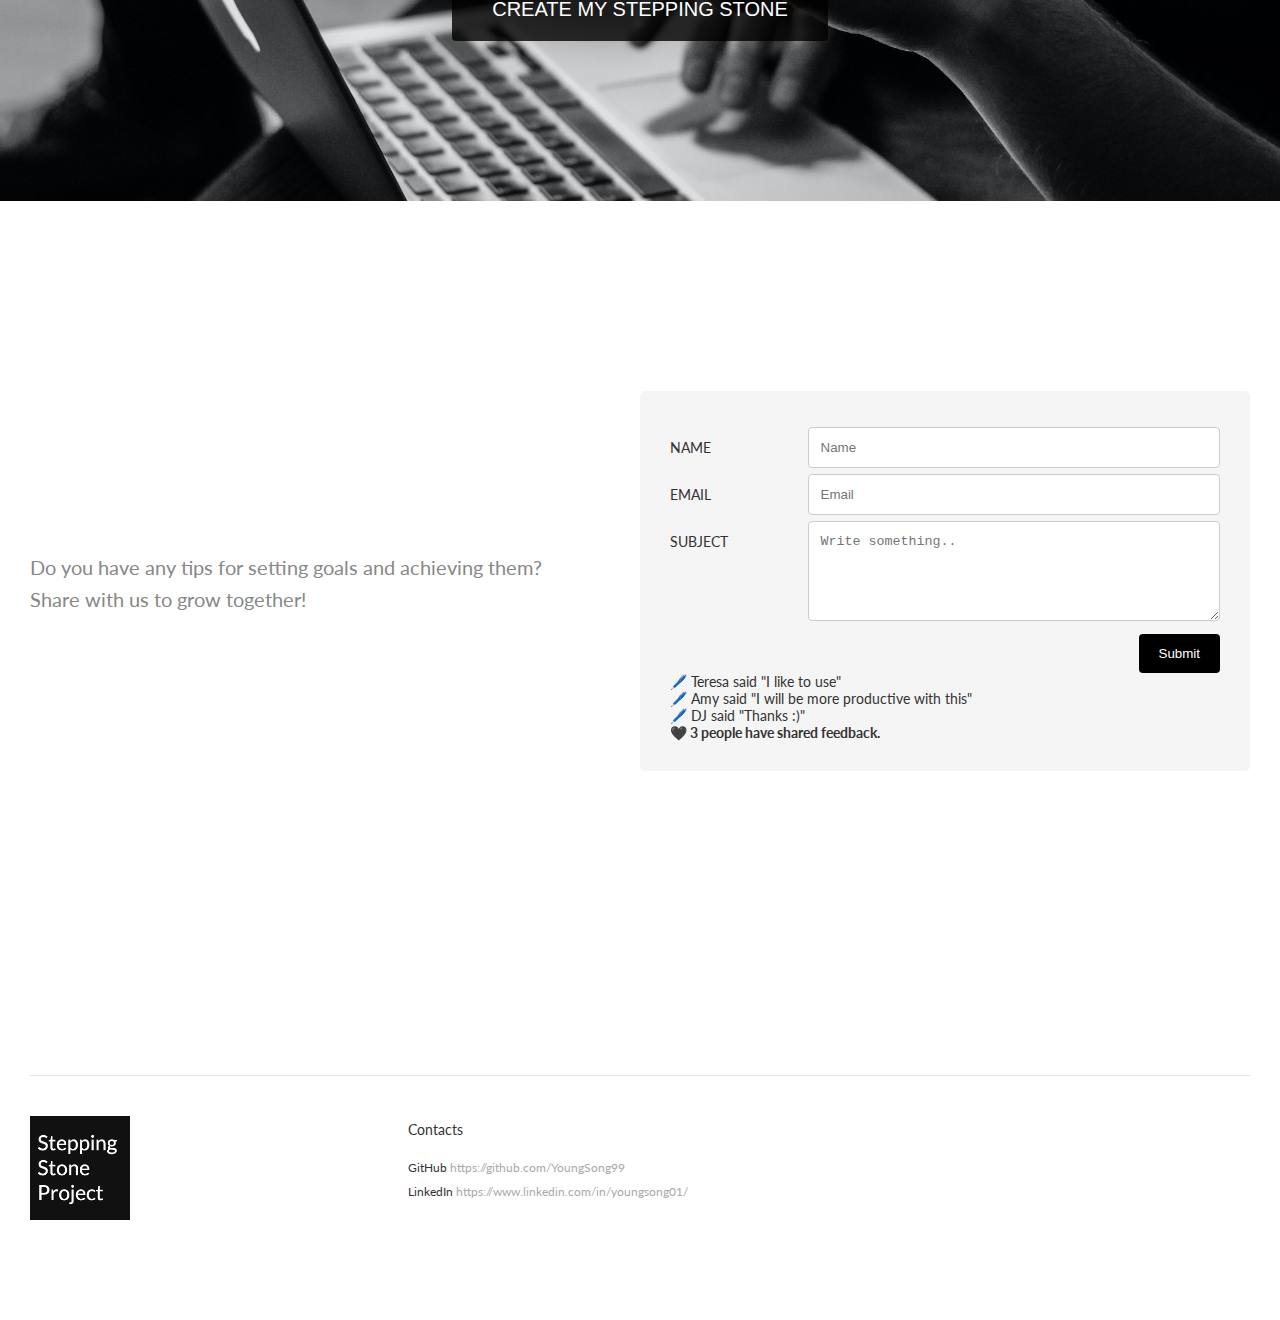
==== commit 5f5450ce: "update: animation. feedback modal" ====
--- a/index.html
+++ b/index.html
@@ -7,11 +7,27 @@
     <!-- CSS -->
     <link rel="stylesheet" href="css/main.css">
     <!-- script -->
+    <script src="js/jquery-3.3.1.min.js"></script>
+    <script src="js/scrolla.jquery.min.js"></script>
     <script src="js/index.js"></script>
 </head>
 
 <body>
 <div class="wrap">
+    <!--menuOpen-->
+    <div class="menuOpen">
+        <button class="open"><img src="img/open-icon.png" alt=""></button>
+        <div class="menuWrap">
+            <a href="#" class="close"><img src="img/close.png" alt=""></a>
+            <a href="#" class="close en">close</a>
+            <ul class="tit en animate" data-animate="motion">
+                <li><a href="index.html">HOME</a></li>
+                <li><a href="#about">ABOUT</a></li>
+                <li><a href="#create">CREATE STEPPING STONE</a></li>
+                <li><a href="#feedback">FEEDBACK</a></li>
+            </ul>
+        </div>
+    </div>
     <!--header-->
     <header>
         <div class="innerHeader">
@@ -29,6 +45,8 @@
                 <ul class="sns">
                     <li><a href="https://www.linkedin.com/in/youngsong01/"><img id="linkedin" src="img/linkedin.png" alt="linkedIn" width="15"></a></li>
                     <li><a href="https://github.com/YoungSong99"><img id="github" src="img/git.png" alt="github" width="20"></a></li>
+                    <li><a href="#"><button id="motion-button"><img src="img/stop.png" alt="motion" width="15"><span
+                            id="motion-text">Reduce Motion</span></button></a></li>
                     <li><a href="#"><button id="theme-button"><img src="img/darkmode.png" alt="darkmode" width="15"><span
                             id="mode-text">Dark Mode </span></button></a></li>
                 </ul>
@@ -38,19 +56,18 @@
     <!--contents-->
     <section class="visual">
         <div class="mainImg">
-            <p class="img animate" data-animate="motion"><img src="img/mainVisual.jpg" alt="mainImg" height="600"></p>
+            <p class="img"><img src="img/mainVisual.jpg" alt="mainImg" height="600"></p>
         </div>
         <div class="mainTxt">
-            <h2 class="tit en animate" data-animate="motion">
+            <h2 class="tit en motion" data-animate="motion">
                 <span class="en_s">Stepping Stone Project</span>
                 <span class="gray">Achieve your Goal</span>
                 <span>One Realistic Step at a Time</span>
             </h2>
-            <div class="txt">
+            <div class="txt motion" data-animate="motion">
                 <p>Consider setting, assessing, and planning the achievement of your goals using a stepping stone project.
                     <br>Stepping stones can help you get closer to success with every step you take.
                 </p>
-                <p><b><a href="#about" class="moreBtn">read more</a></b></p>
             </div>
         </div>
     </section>
@@ -58,7 +75,7 @@
         <div id="about"></div>
         <div class="inner">
             <div class="box">
-                <h2 class="tit en animate" data-animate="motion">
+                <h2 class="tit en motion" data-animate="motion">
                     <span class="en_s"><b>About Stepping Stone Project</b></span>
                     <span><b>Why is achieving goals difficult?</b></span>
                 </h2>
@@ -75,15 +92,16 @@
                         goal-setting approach isn't right. Setting, assessing, and planning the achievement of your goals using a
                         stepping stone project. Stepping stones can help you get closer to success with every step you take.
                     </p>
+                    <p><b><a href="https://pubmed.ncbi.nlm.nih.gov/2264509/" class="moreBtn">read more</a></b></p>
                 </div>
-                <p class="img animate" data-animate="motion"><img src="img/img_02.jpg" alt="todolist" height="950"></p>
+                <p class="img motion" data-animate="motion"><img src="img/img_02.jpg" alt="todolist" height="950"></p>
             </div>
             <div class="box design">
-                <h2 class="tit en animate" data-animate="motion">
+                <h2 class="tit en motion" data-animate="motion">
                     <span><b>Why the secret to success is <br>setting the right goals</b></span>
                 </h2>
                 <a href="https://www.youtube.com/embed/L4N1q4RNi9I?si=f7ZIdAKhg1vjDWUr" class="moreBtn">John Doerr | TED</a>
-                <p class="img animate" data-animate="motion"><iframe width="560" height="315"
+                <p class="img motion" data-animate="motion"><iframe width="560" height="315"
                                                                      src="https://www.youtube.com/embed/L4N1q4RNi9I?si=f7ZIdAKhg1vjDWUr" title="YouTube video player"
                                                                      frameborder="0"
                                                                      allow="accelerometer; autoplay; clipboard-write; encrypted-media; gyroscope; picture-in-picture; web-share"
@@ -176,7 +194,7 @@
                             </div>
                             <div class="col-75">
                                 <input type="text" id="email" name="email" placeholder="Email">
-                                <span id="email-error" class="error-message" style="color: red"></span>
+                                <span id="email-error" class="error-message" style="color: red">Please enter a valid email address</span>
                             </div>
                         </div>
                         <div class="row">
@@ -191,19 +209,19 @@
                             <input id="sign-now-button" type="submit" value="Submit">
                         </div>
                     </form>
+                    <div class="signatures">
+                        <p></p>
+                        <p>🖊️  Teresa said "I like to use"</p>
+                        <p>🖊️  Amy said "I will be more productive with this"</p>
+                        <p>🖊️  DJ said "Thanks :)"</p>
+                    </div>
                     <!-- The Error Modal -->
                     <div id="myModal" class="modal">
                         <!-- Modal content -->
                         <div class="modal-content">
                             <span class="close">&times;</span>
-                            <p>Invalid email format</p>
-                        </div>
-                    </div>
-                    <div class="signatures">
-                        <p></p>
-                        <p>🖊️  Teresa said "I like to use"</p>
-                        <p>🖊️  Amy said "I will be more productive with this"</p>
-                        <p>🖊️  DJ said "Thanks :)"</p>
+                            <img src="img/thankyou.jpg" width="500">
+                            <p style="color: #eeeeee; font-size: 40px; padding-bottom: 20px">Thanks for your feedback!</p>
                     </div>
                 </div>
             </div>
--- a/css/main.css
+++ b/css/main.css
@@ -1,5 +1,6 @@
 @charset "UTF-8";
 @import url('https://fonts.googleapis.com/css2?family=Lato:wght@100;300;400;700&display=swap');
+
 
 /*reset*/
 * {margin: 0;padding: 0;}
@@ -46,6 +47,9 @@
 .dark-mode .innerHeader .mainMenu .gnb li a {display: block; width: 100%; height: 100%; color:#fff;}
 #theme-button {padding: 7px; border-radius:3px }
 #theme-button img {margin-right: 10px;}
+
+#motion-button {padding: 7px; border-radius:3px }
+#motion-button img {margin-right: 10px;}
 
 
 /*sns*/
@@ -166,6 +170,12 @@
     background:#FFEDED;
 }
 
+.error-message {
+    display: none; /* Hide error message by default */
+}
+
+
+
 /* Responsive layout - when the screen is less than 600px wide, make the two columns stack on top of each other instead of next to each other */
 @media screen and (max-width: 600px) {
     .col-25, .col-75, input[type=submit] {
@@ -175,6 +185,7 @@
 }
 
 /*error modal*/
+/* Error modal */
 .modal {
     display: none;
     position: fixed;
@@ -186,15 +197,30 @@
     background-color: rgba(0,0,0,0.4);
 }
 
-.modal-content {
-    background-color: #fefefe;
+.modal-content{
+    position: relative;
+    background-color: #000000;
     margin: 15% auto;
     padding: 20px;
     border: 1px solid #888;
-    width: 80%;
-}
+    width: 40%; /* 현재 크기의 절반으로 조정 */
+    display: flex; /* Flexbox 사용 */
+    flex-direction: column; /* 수직 방향 정렬 */
+    align-items: center; /* 가로축 중앙 정렬 */
+    justify-content: center; /* 세로축 중앙 정렬 */
+}
+
+.modal-content img {
+    /*이미지 애니메이션*/
+    animation-name: imgAni; animation-duration: 1s;
+}
+
+
 
 .close {
+    position: absolute;
+    top: 10px; /* 상단으로부터의 거리 */
+    right: 10px; /* 오른쪽으로부터의 거리 */
     color: #aaa;
     float: right;
     font-size: 28px;
@@ -231,7 +257,7 @@
 section.about {padding: 190px 0;}
 section.about .inner {}
 section.about .inner .box .img {margin-top: 60px;}
-section.about .inner .box.design {width: 45%; margin-top: -40%; padding-top: 60px; border-top: 1px solid #c4e5ea;}
+section.about .inner .box.design {width: 45%; margin-top: -40%; padding-top: 60px; border-top: 1px solid #e6e6e6;}
 section.about .inner .box.design .tit {font-size: 30px; line-height: 1.4;margin-bottom: 20px;}
 
 /*section.create*/
@@ -274,8 +300,8 @@
 @keyframes dash {0% {stroke-dashoffset: 1564;} 100%{stroke-dashoffset: 0;}}
 
 /*공통 .tit 애니메이션 */
-.tit.motion span{transform: translate3d(0,0,0)skewY(0deg);overflow: hidden;}
-.tit.motion span b{display:block; animation-name: textAni; animation-duration: 1.3s;}
+.tit.motion span b{transform: translate3d(0,0,0)skewY(0deg);overflow: hidden;}
+.tit.motion span{display:block; animation-name: textAni; animation-duration: 1.3s;}
 @keyframes textAni {
     0%{opacity: 0;}
     30%{opacity: 0; transform: translate3d(0,40px,0)skewY(8deg); transform-origin: top left;}
@@ -283,7 +309,7 @@
 
 /*visual .txt애니*/
 .txt.motion p {transform: translate3d(0,0,0)skewY(0deg); overflow: hidden;}
-.txt.motion p b { display: block; animation-name: textAni; animation-duration:2s; }
+.txt.motion p { display: block; animation-name: textAni; animation-duration:2s; }
 
 /*이미지 애니메이션*/
 .img.motion {position: relative; animation-name: imgAni; animation-duration: 1s;}
@@ -299,8 +325,8 @@
 
 /*section.about 배경색 애니*/
 body{transition: all 0.4s;}
-body.on { background: #e8fcff; transition: all 0.4s;}
-section.about .img.motion:after { background: #e8fcff; }
+body.on { background: #f5f5f5; transition: all 0.4s;}
+section.about .img.motion:after { background: #f5f5f5; }
 
 
 /*menuOpen*/
@@ -425,7 +451,7 @@
     section.about {padding: 50px 0;}
     section.about .inner .box .img {width: 100%; margin-top: 30px;}
     section.about .inner .box.design .img {width: 100%;}
-    section.about .inner .box .img.motion:after {background: #e8fcff;}
+    section.about .inner .box .img.motion:after {background: #f5f5f5;}
     section.about .inner .box.design .img.motion:after {background: #fff;}
     section.about .inner .box.design {padding-top: 50px;}
     section.about .inner .box.design .tit {font-size: 25px; margin-bottom: 10px;}
@@ -451,7 +477,7 @@
     section.visual .mainTxt .tit, .tit,footer .top .tit {font-size: 27px;}
     .menuOpen .menuWrap .tit {font-size: 27px;}
     section.howTo .inner .box ul li h3 {font-size: 14px;}
-    section.about .inner .box.design .img.motion:after {background: #e8fcff;}
+    section.about .inner .box.design .img.motion:after {background: #f5f5f5;}
     section.about .inner .box.design .tit {font-size: 22px;}
     .moreBtn {font-size: 11px;}
 }
